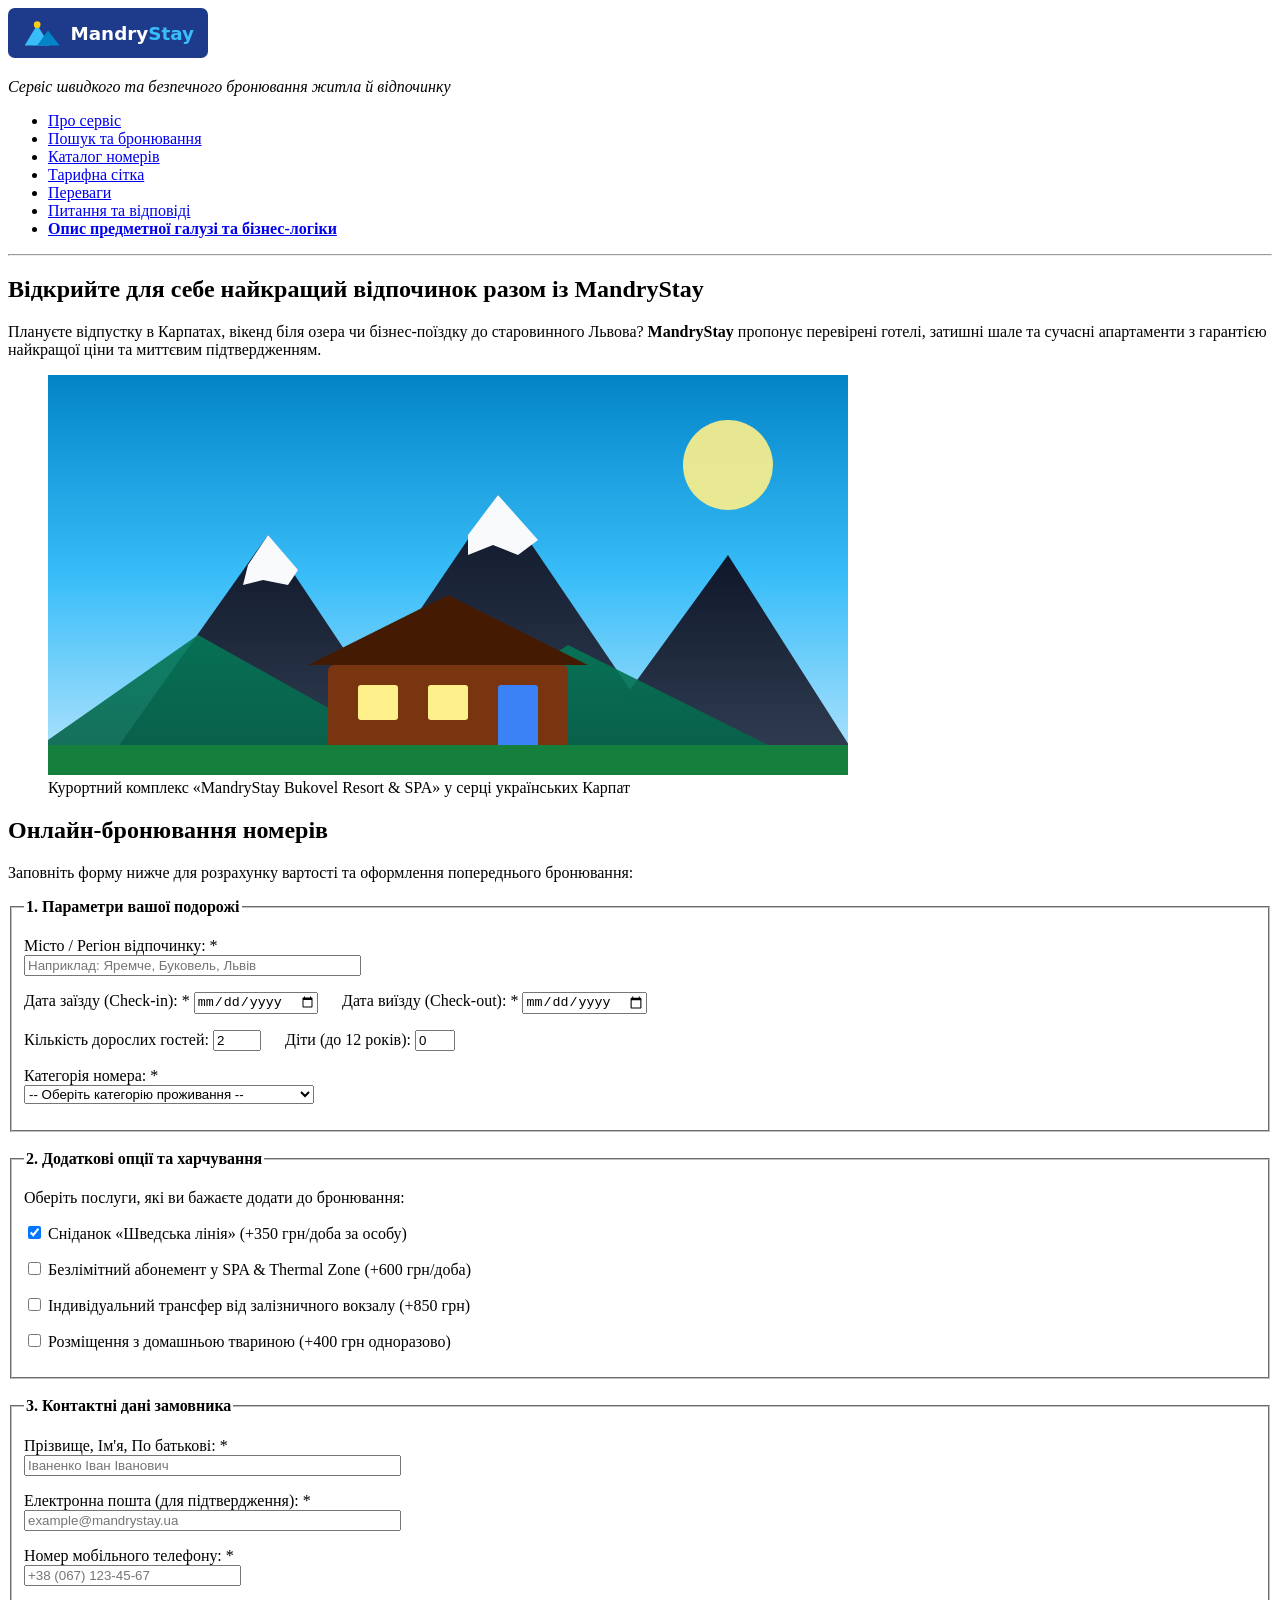
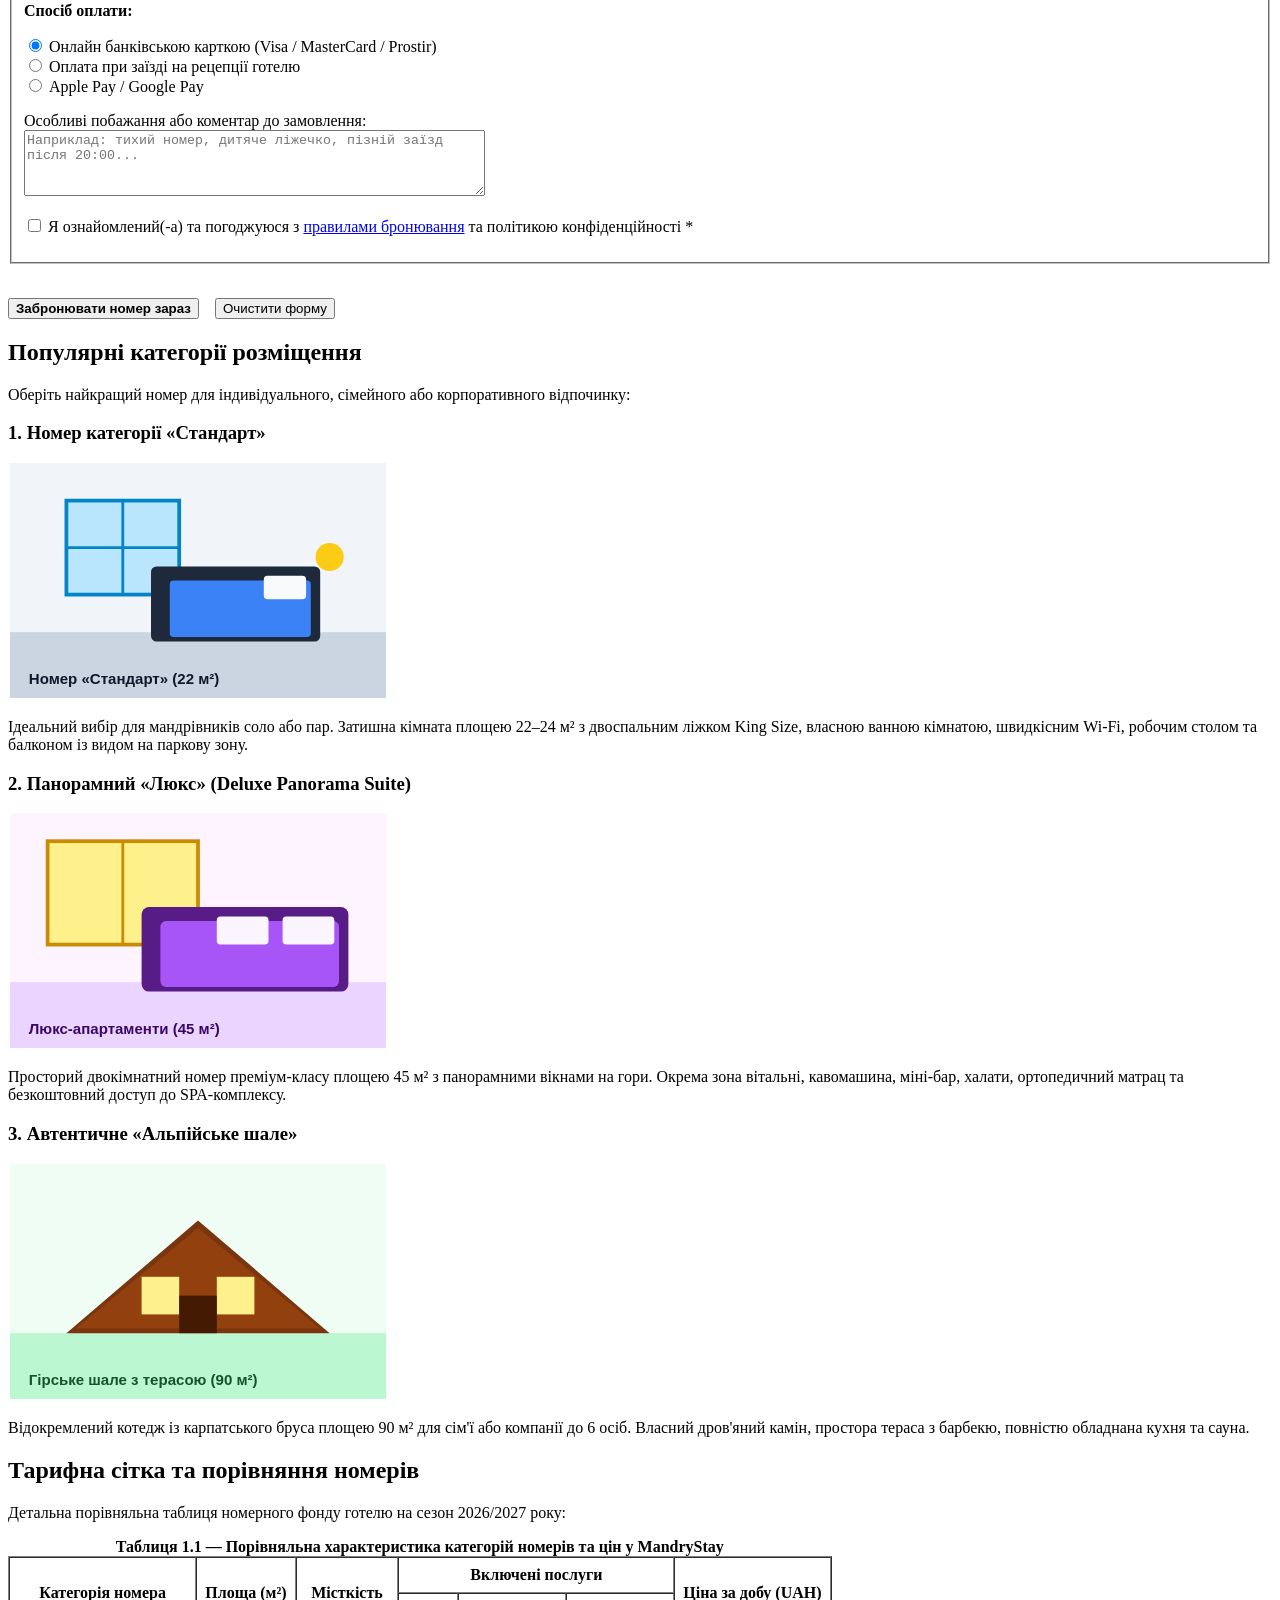
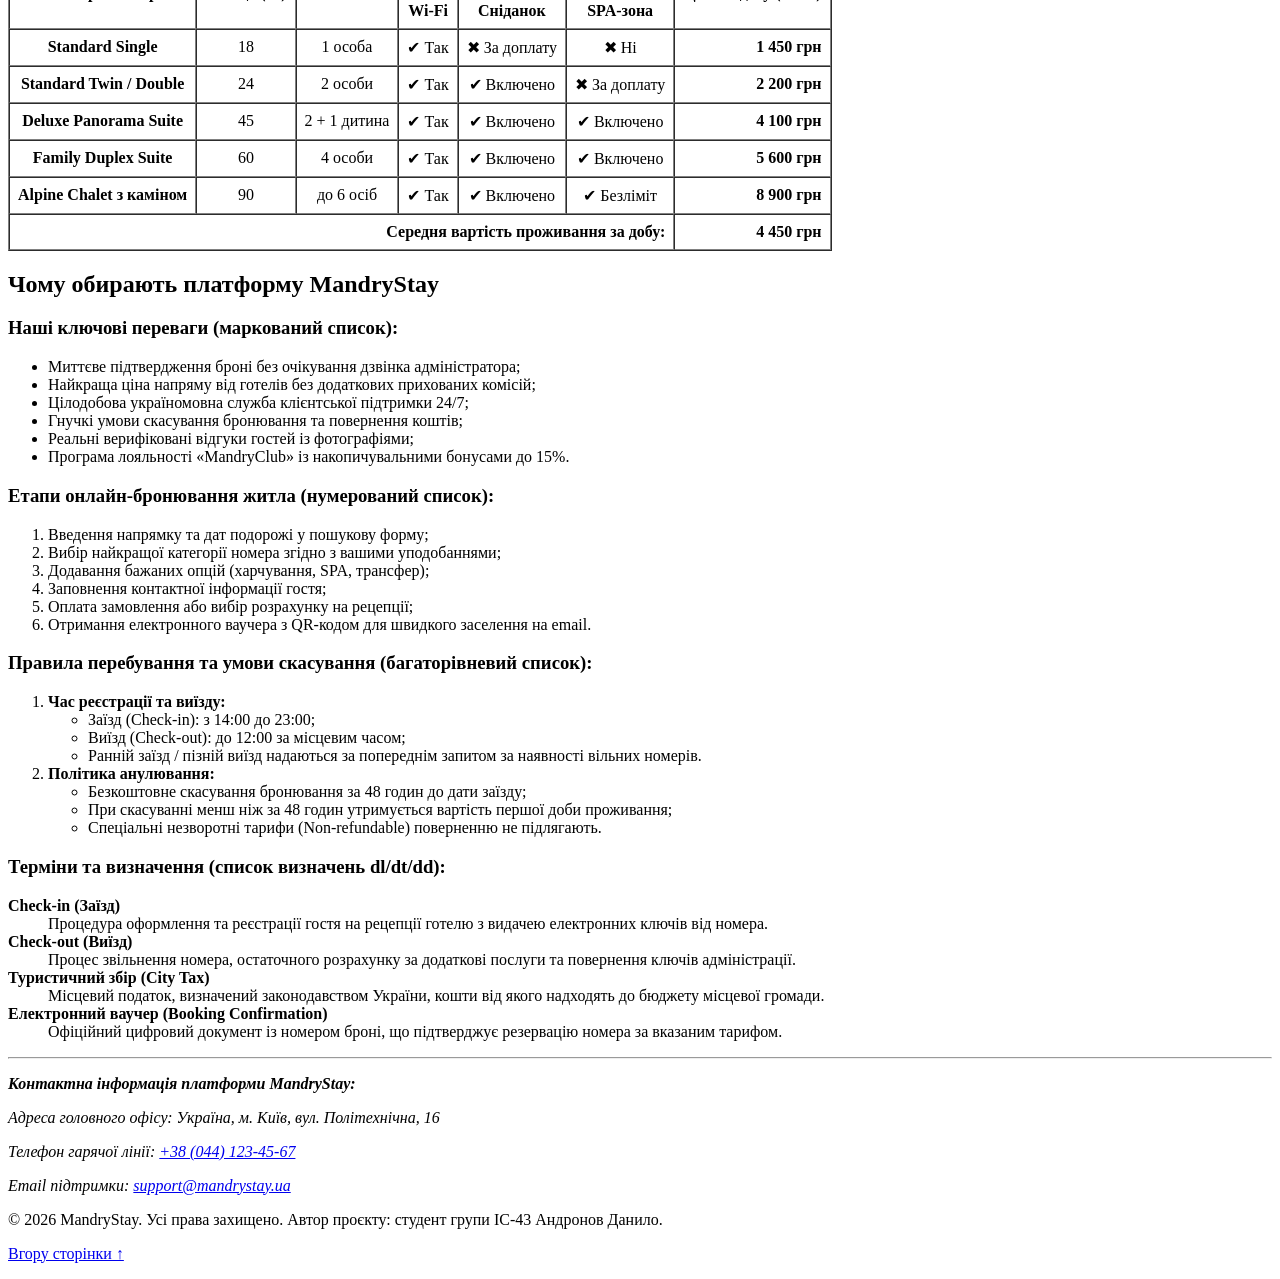
==== index.html @ 28feaa08 "feat(lab1): complete hotel booking platform html structure and business logic" ====
<!DOCTYPE html>
<html lang="uk">
<head>
    <meta charset="UTF-8">
    <meta name="viewport" content="width=device-width, initial-scale=1.0">
    <meta name="description" content="MandryStay — Платформа онлайн-бронювання готелів, апартаментів та відпочинку в Україні.">
    <title>MandryStay — Сервіс бронювання відпочинку</title>
</head>
<body>
    <!-- Верхня панель та навігація -->
    <header>
        <div id="top-branding">
            <img src="images/logo.svg" alt="Логотип платформи MandryStay" width="200" height="50" title="MandryStay Travel Portal">
            <p><em>Сервіс швидкого та безпечного бронювання житла й відпочинку</em></p>
        </div>

        <nav>
            <ul>
                <li><a href="#about">Про сервіс</a></li>
                <li><a href="#booking-form">Пошук та бронювання</a></li>
                <li><a href="#rooms-catalog">Каталог номерів</a></li>
                <li><a href="#pricing-table">Тарифна сітка</a></li>
                <li><a href="#advantages">Переваги</a></li>
                <li><a href="#faq">Питання та відповіді</a></li>
                <li><a href="description.html" target="_blank" title="Відкрити опис бізнес-логіки"><strong>Опис предметної галузі та бізнес-логіки</strong></a></li>
            </ul>
        </nav>
    </header>

    <hr>

    <main>
        <!-- Головна секція (Hero) -->
        <section id="about">
            <h1>Відкрийте для себе найкращий відпочинок разом із MandryStay</h1>
            <p>
                Плануєте відпустку в Карпатах, вікенд біля озера чи бізнес-поїздку до старовинного Львова? 
                <strong>MandryStay</strong> пропонує перевірені готелі, затишні шале та сучасні апартаменти з гарантією найкращої ціни та миттєвим підтвердженням.
            </p>
            <figure>
                <img src="images/hero-carpathians.svg" alt="Панорама гірського курорту MandryStay у Карпатах" width="800" height="400" title="Краєвид Карпатського резорту">
                <figcaption>Курортний комплекс «MandryStay Bukovel Resort & SPA» у серці українських Карпат</figcaption>
            </figure>
        </section>

        <!-- Інтерактивна форма бронювання -->
        <section id="booking-form">
            <h2>Онлайн-бронювання номерів</h2>
            <p>Заповніть форму нижче для розрахунку вартості та оформлення попереднього бронювання:</p>

            <form action="#" method="post">
                <!-- Блок 1: Параметри поїздки -->
                <fieldset>
                    <legend><strong>1. Параметри вашої подорожі</strong></legend>

                    <p>
                        <label for="dest-city">Місто / Регіон відпочинку: *</label><br>
                        <input type="text" id="dest-city" name="destination" placeholder="Наприклад: Яремче, Буковель, Львів" required size="40">
                    </p>

                    <p>
                        <label for="check-in-date">Дата заїзду (Check-in): *</label>
                        <input type="date" id="check-in-date" name="check_in" required>

                        &nbsp;&nbsp;&nbsp;&nbsp;

                        <label for="check-out-date">Дата виїзду (Check-out): *</label>
                        <input type="date" id="check-out-date" name="check_out" required>
                    </p>

                    <p>
                        <label for="adults-count">Кількість дорослих гостей:</label>
                        <input type="number" id="adults-count" name="adults" min="1" max="10" value="2">

                        &nbsp;&nbsp;&nbsp;&nbsp;

                        <label for="children-count">Діти (до 12 років):</label>
                        <input type="number" id="children-count" name="children" min="0" max="6" value="0">
                    </p>

                    <p>
                        <label for="room-category-select">Категорія номера: *</label><br>
                        <select id="room-category-select" name="room_category" required>
                            <option value="">-- Оберіть категорію проживання --</option>
                            <optgroup label="Стандартні номери">
                                <option value="std-single">Standard Single (1 особа, 18 м²)</option>
                                <option value="std-twin">Standard Twin/Double (2 особи, 24 м²)</option>
                            </optgroup>
                            <optgroup label="Покращені номери та люкси">
                                <option value="deluxe">Deluxe Panorama Suite (2-3 особи, 45 м²)</option>
                                <option value="family-suite">Family Duplex Suite (4 особи, 60 м²)</option>
                            </optgroup>
                            <optgroup label="Преміум шале">
                                <option value="chalet">Alpine Chalet з каміном (до 6 осіб, 90 м²)</option>
                            </optgroup>
                        </select>
                    </p>
                </fieldset>

                <br>

                <!-- Блок 2: Додаткові послуги -->
                <fieldset>
                    <legend><strong>2. Додаткові опції та харчування</strong></legend>
                    <p>Оберіть послуги, які ви бажаєте додати до бронювання:</p>
                    <p>
                        <input type="checkbox" id="opt-breakfast" name="services" value="breakfast" checked>
                        <label for="opt-breakfast">Сніданок «Шведська лінія» (+350 грн/доба за особу)</label>
                    </p>
                    <p>
                        <input type="checkbox" id="opt-spa" name="services" value="spa">
                        <label for="opt-spa">Безлімітний абонемент у SPA & Thermal Zone (+600 грн/доба)</label>
                    </p>
                    <p>
                        <input type="checkbox" id="opt-transfer" name="services" value="transfer">
                        <label for="opt-transfer">Індивідуальний трансфер від залізничного вокзалу (+850 грн)</label>
                    </p>
                    <p>
                        <input type="checkbox" id="opt-pet" name="services" value="pet_friendly">
                        <label for="opt-pet">Розміщення з домашньою твариною (+400 грн одноразово)</label>
                    </p>
                </fieldset>

                <br>

                <!-- Блок 3: Контактні дані гостя -->
                <fieldset>
                    <legend><strong>3. Контактні дані замовника</strong></legend>
                    <p>
                        <label for="guest-name">Прізвище, Ім'я, По батькові: *</label><br>
                        <input type="text" id="guest-name" name="full_name" placeholder="Іваненко Іван Іванович" required size="45">
                    </p>
                    <p>
                        <label for="guest-email">Електронна пошта (для підтвердження): *</label><br>
                        <input type="email" id="guest-email" name="email" placeholder="example@mandrystay.ua" required size="45">
                    </p>
                    <p>
                        <label for="guest-phone">Номер мобільного телефону: *</label><br>
                        <input type="tel" id="guest-phone" name="phone" placeholder="+38 (067) 123-45-67" required size="25">
                    </p>

                    <p><strong>Спосіб оплати:</strong></p>
                    <p>
                        <input type="radio" id="pay-card" name="payment_method" value="online_card" checked>
                        <label for="pay-card">Онлайн банківською карткою (Visa / MasterCard / Prostir)</label><br>
                        <input type="radio" id="pay-cash" name="payment_method" value="upon_arrival">
                        <label for="pay-cash">Оплата при заїзді на рецепції готелю</label><br>
                        <input type="radio" id="pay-crypto" name="payment_method" value="apple_google_pay">
                        <label for="pay-crypto">Apple Pay / Google Pay</label>
                    </p>

                    <p>
                        <label for="special-requests">Особливі побажання або коментар до замовлення:</label><br>
                        <textarea id="special-requests" name="comments" rows="4" cols="55" placeholder="Наприклад: тихий номер, дитяче ліжечко, пізній заїзд після 20:00..."></textarea>
                    </p>

                    <p>
                        <input type="checkbox" id="agree-terms" name="terms" required>
                        <label for="agree-terms">Я ознайомлений(-а) та погоджуюся з <a href="#faq">правилами бронювання</a> та політикою конфіденційності *</label>
                    </p>
                </fieldset>

                <br>

                <p>
                    <button type="submit"><strong>Забронювати номер зараз</strong></button>
                    &nbsp;&nbsp;
                    <button type="reset">Очистити форму</button>
                </p>
            </form>
        </section>

        <!-- Каталог номерів із фотографіями -->
        <section id="rooms-catalog">
            <h2>Популярні категорії розміщення</h2>
            <p>Оберіть найкращий номер для індивідуального, сімейного або корпоративного відпочинку:</p>

            <article>
                <h3>1. Номер категорії «Стандарт»</h3>
                <img src="images/room-standard.svg" alt="Затишний двомісний номер категорії Стандарт" width="380" height="235" title="Standard Room">
                <p>
                    Ідеальний вибір для мандрівників соло або пар. Затишна кімната площею 22–24 м² з двоспальним ліжком King Size, 
                    власною ванною кімнатою, швидкісним Wi-Fi, робочим столом та балконом із видом на паркову зону.
                </p>
            </article>

            <article>
                <h3>2. Панорамний «Люкс» (Deluxe Panorama Suite)</h3>
                <img src="images/room-deluxe.svg" alt="Просторий люкс-номер із терасою та панорамними вікнами" width="380" height="235" title="Deluxe Suite">
                <p>
                    Просторий двокімнатний номер преміум-класу площею 45 м² з панорамними вікнами на гори. 
                    Окрема зона вітальні, кавомашина, міні-бар, халати, ортопедичний матрац та безкоштовний доступ до SPA-комплексу.
                </p>
            </article>

            <article>
                <h3>3. Автентичне «Альпійське шале»</h3>
                <img src="images/room-chalet.svg" alt="Двоповерхове еко-шале з натурального дерева з каміном" width="380" height="235" title="Alpine Chalet">
                <p>
                    Відокремлений котедж із карпатського бруса площею 90 м² для сім'ї або компанії до 6 осіб. 
                    Власний дров'яний камін, простора тераса з барбекю, повністю обладнана кухня та сауна.
                </p>
            </article>
        </section>

        <!-- Таблиця тарифів та характеристик -->
        <section id="pricing-table">
            <h2>Тарифна сітка та порівняння номерів</h2>
            <p>Детальна порівняльна таблиця номерного фонду готелю на сезон 2026/2027 року:</p>

            <table border="1" cellpadding="8" cellspacing="0">
                <caption><strong>Таблиця 1.1 — Порівняльна характеристика категорій номерів та цін у MandryStay</strong></caption>
                <thead>
                    <tr>
                        <th scope="col" rowspan="2">Категорія номера</th>
                        <th scope="col" rowspan="2">Площа (м²)</th>
                        <th scope="col" rowspan="2">Місткість</th>
                        <th scope="col" colspan="3">Включені послуги</th>
                        <th scope="col" rowspan="2">Ціна за добу (UAH)</th>
                    </tr>
                    <tr>
                        <th scope="col">Wi-Fi</th>
                        <th scope="col">Сніданок</th>
                        <th scope="col">SPA-зона</th>
                    </tr>
                </thead>
                <tbody>
                    <tr>
                        <th scope="row">Standard Single</th>
                        <td align="center">18</td>
                        <td align="center">1 особа</td>
                        <td align="center">&#10004; Так</td>
                        <td align="center">&#10006; За доплату</td>
                        <td align="center">&#10006; Ні</td>
                        <td align="right"><strong>1 450 грн</strong></td>
                    </tr>
                    <tr>
                        <th scope="row">Standard Twin / Double</th>
                        <td align="center">24</td>
                        <td align="center">2 особи</td>
                        <td align="center">&#10004; Так</td>
                        <td align="center">&#10004; Включено</td>
                        <td align="center">&#10006; За доплату</td>
                        <td align="right"><strong>2 200 грн</strong></td>
                    </tr>
                    <tr>
                        <th scope="row">Deluxe Panorama Suite</th>
                        <td align="center">45</td>
                        <td align="center">2 + 1 дитина</td>
                        <td align="center">&#10004; Так</td>
                        <td align="center">&#10004; Включено</td>
                        <td align="center">&#10004; Включено</td>
                        <td align="right"><strong>4 100 грн</strong></td>
                    </tr>
                    <tr>
                        <th scope="row">Family Duplex Suite</th>
                        <td align="center">60</td>
                        <td align="center">4 особи</td>
                        <td align="center">&#10004; Так</td>
                        <td align="center">&#10004; Включено</td>
                        <td align="center">&#10004; Включено</td>
                        <td align="right"><strong>5 600 грн</strong></td>
                    </tr>
                    <tr>
                        <th scope="row">Alpine Chalet з каміном</th>
                        <td align="center">90</td>
                        <td align="center">до 6 осіб</td>
                        <td align="center">&#10004; Так</td>
                        <td align="center">&#10004; Включено</td>
                        <td align="center">&#10004; Безліміт</td>
                        <td align="right"><strong>8 900 грн</strong></td>
                    </tr>
                </tbody>
                <tfoot>
                    <tr>
                        <td colspan="6" align="right"><strong>Середня вартість проживання за добу:</strong></td>
                        <td align="right"><strong>4 450 грн</strong></td>
                    </tr>
                </tfoot>
            </table>
        </section>

        <!-- Списки (різноманітні типи списків за вимогами ЛР1) -->
        <section id="advantages">
            <h2>Чому обирають платформу MandryStay</h2>

            <!-- Маркований список -->
            <h3>Наші ключові переваги (маркований список):</h3>
            <ul>
                <li>Миттєве підтвердження броні без очікування дзвінка адміністратора;</li>
                <li>Найкраща ціна напряму від готелів без додаткових прихованих комісій;</li>
                <li>Цілодобова україномовна служба клієнтської підтримки 24/7;</li>
                <li>Гнучкі умови скасування бронювання та повернення коштів;</li>
                <li>Реальні верифіковані відгуки гостей із фотографіями;</li>
                <li>Програма лояльності «MandryClub» із накопичувальними бонусами до 15%.</li>
            </ul>

            <!-- Нумерований список -->
            <h3>Етапи онлайн-бронювання житла (нумерований список):</h3>
            <ol>
                <li>Введення напрямку та дат подорожі у пошукову форму;</li>
                <li>Вибір найкращої категорії номера згідно з вашими уподобаннями;</li>
                <li>Додавання бажаних опцій (харчування, SPA, трансфер);</li>
                <li>Заповнення контактної інформації гостя;</li>
                <li>Оплата замовлення або вибір розрахунку на рецепції;</li>
                <li>Отримання електронного ваучера з QR-кодом для швидкого заселення на email.</li>
            </ol>

            <!-- Вкладений список -->
            <h3>Правила перебування та умови скасування (багаторівневий список):</h3>
            <ol>
                <li>
                    <strong>Час реєстрації та виїзду:</strong>
                    <ul>
                        <li>Заїзд (Check-in): з 14:00 до 23:00;</li>
                        <li>Виїзд (Check-out): до 12:00 за місцевим часом;</li>
                        <li>Ранній заїзд / пізній виїзд надаються за попереднім запитом за наявності вільних номерів.</li>
                    </ul>
                </li>
                <li>
                    <strong>Політика анулювання:</strong>
                    <ul>
                        <li>Безкоштовне скасування бронювання за 48 годин до дати заїзду;</li>
                        <li>При скасуванні менш ніж за 48 годин утримується вартість першої доби проживання;</li>
                        <li>Спеціальні незворотні тарифи (Non-refundable) поверненню не підлягають.</li>
                    </ul>
                </li>
            </ol>

            <!-- Список визначень -->
            <h3 id="faq">Терміни та визначення (список визначень dl/dt/dd):</h3>
            <dl>
                <dt><strong>Check-in (Заїзд)</strong></dt>
                <dd>Процедура оформлення та реєстрації гостя на рецепції готелю з видачею електронних ключів від номера.</dd>

                <dt><strong>Check-out (Виїзд)</strong></dt>
                <dd>Процес звільнення номера, остаточного розрахунку за додаткові послуги та повернення ключів адміністрації.</dd>

                <dt><strong>Туристичний збір (City Tax)</strong></dt>
                <dd>Місцевий податок, визначений законодавством України, кошти від якого надходять до бюджету місцевої громади.</dd>

                <dt><strong>Електронний ваучер (Booking Confirmation)</strong></dt>
                <dd>Офіційний цифровий документ із номером броні, що підтверджує резервацію номера за вказаним тарифом.</dd>
            </dl>
        </section>
    </main>

    <hr>

    <!-- Підвал сторінки -->
    <footer>
        <address>
            <p><strong>Контактна інформація платформи MandryStay:</strong></p>
            <p>Адреса головного офісу: Україна, м. Київ, вул. Політехнічна, 16</p>
            <p>Телефон гарячої лінії: <a href="tel:+380441234567">+38 (044) 123-45-67</a></p>
            <p>Email підтримки: <a href="mailto:support@mandrystay.ua">support@mandrystay.ua</a></p>
        </address>
        <p>&copy; 2026 MandryStay. Усі права захищено. Автор проєкту: студент групи ІС-43 Андронов Данило.</p>
        <p><a href="#top-branding">Вгору сторінки &#8593;</a></p>
    </footer>
</body>
</html>
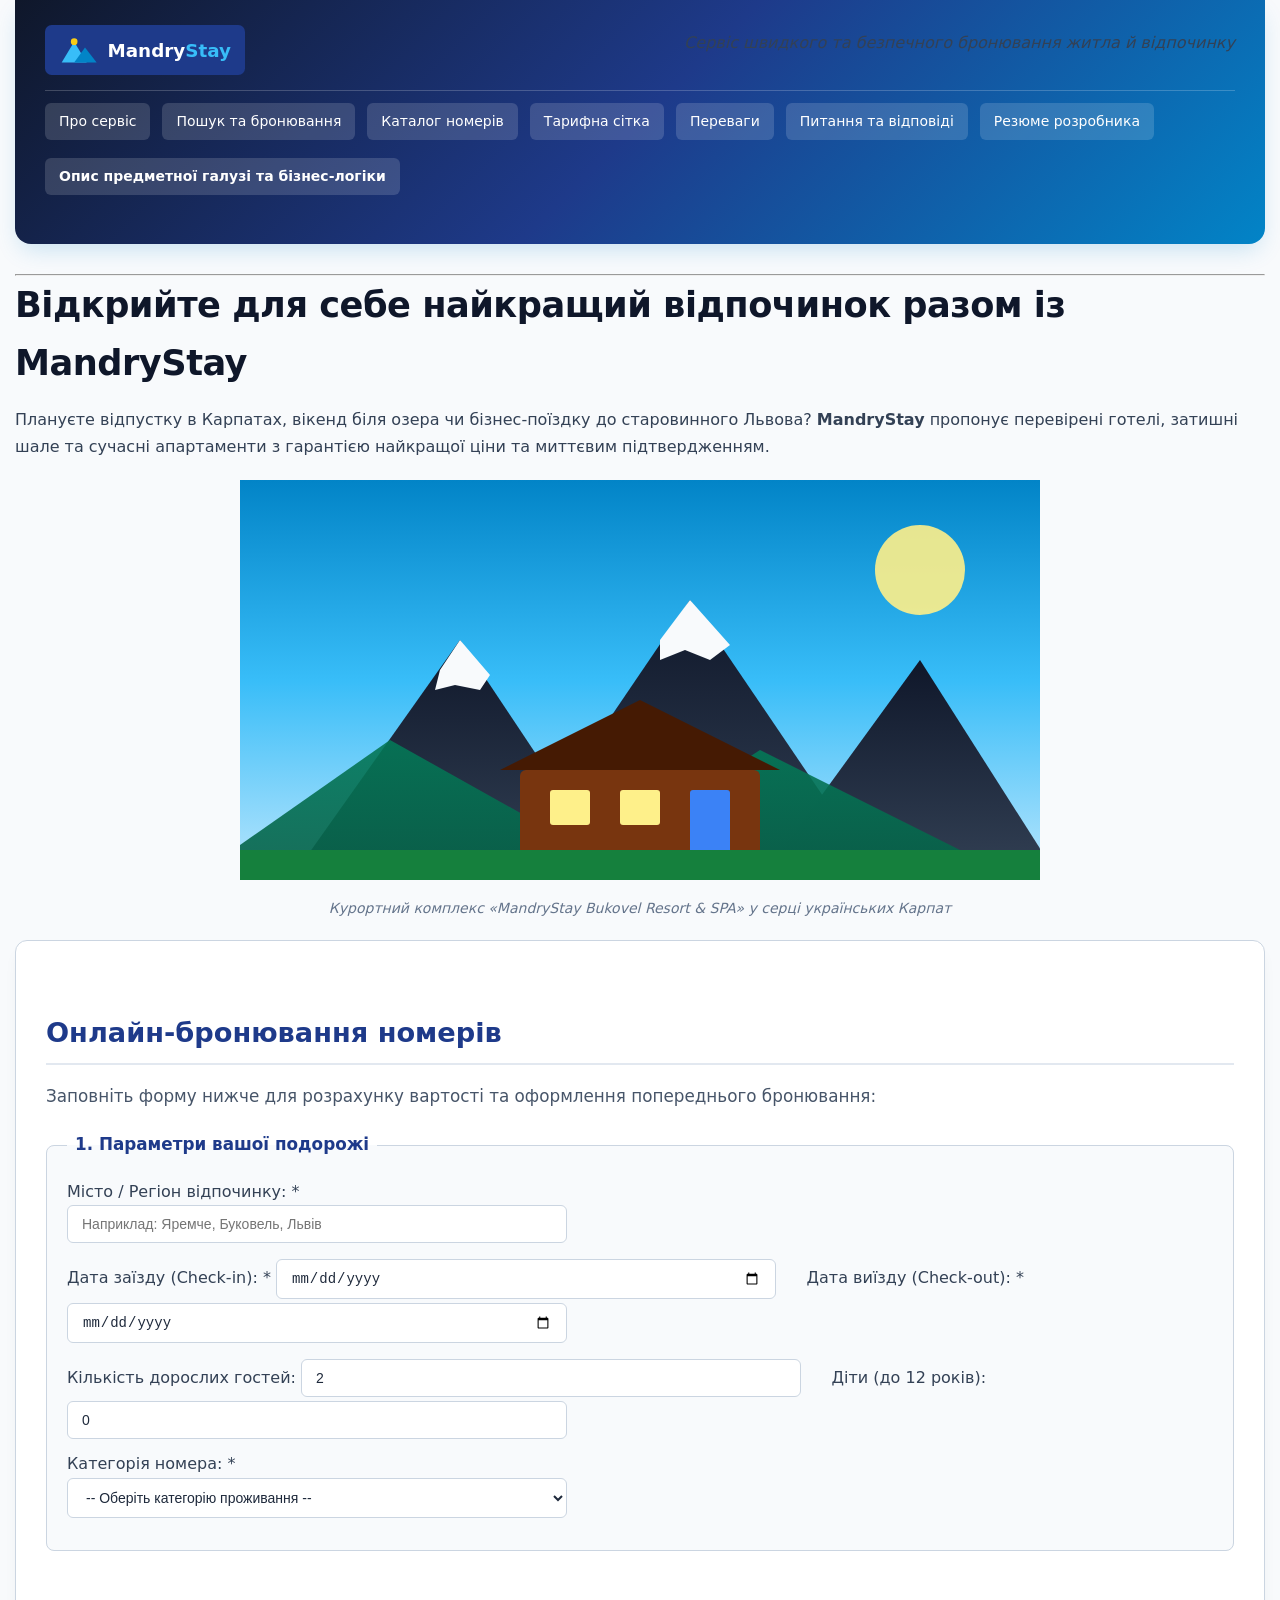
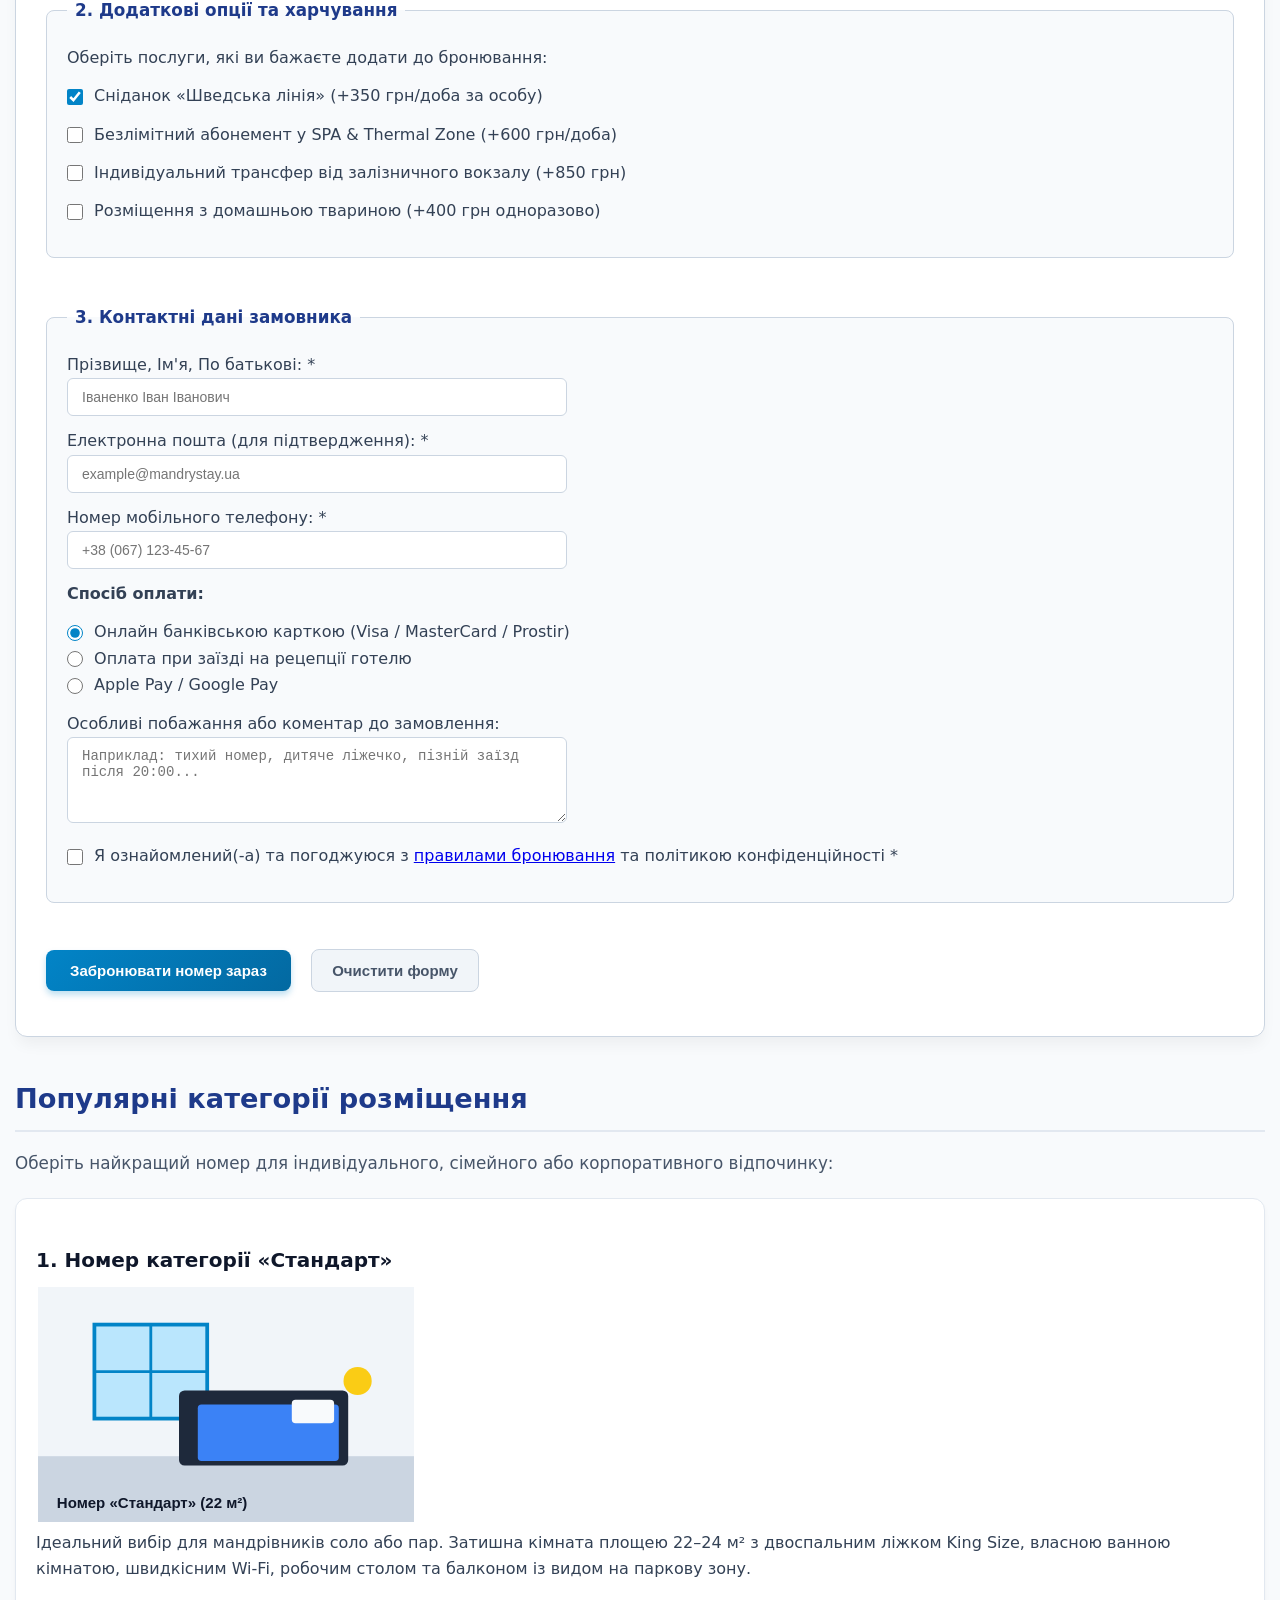
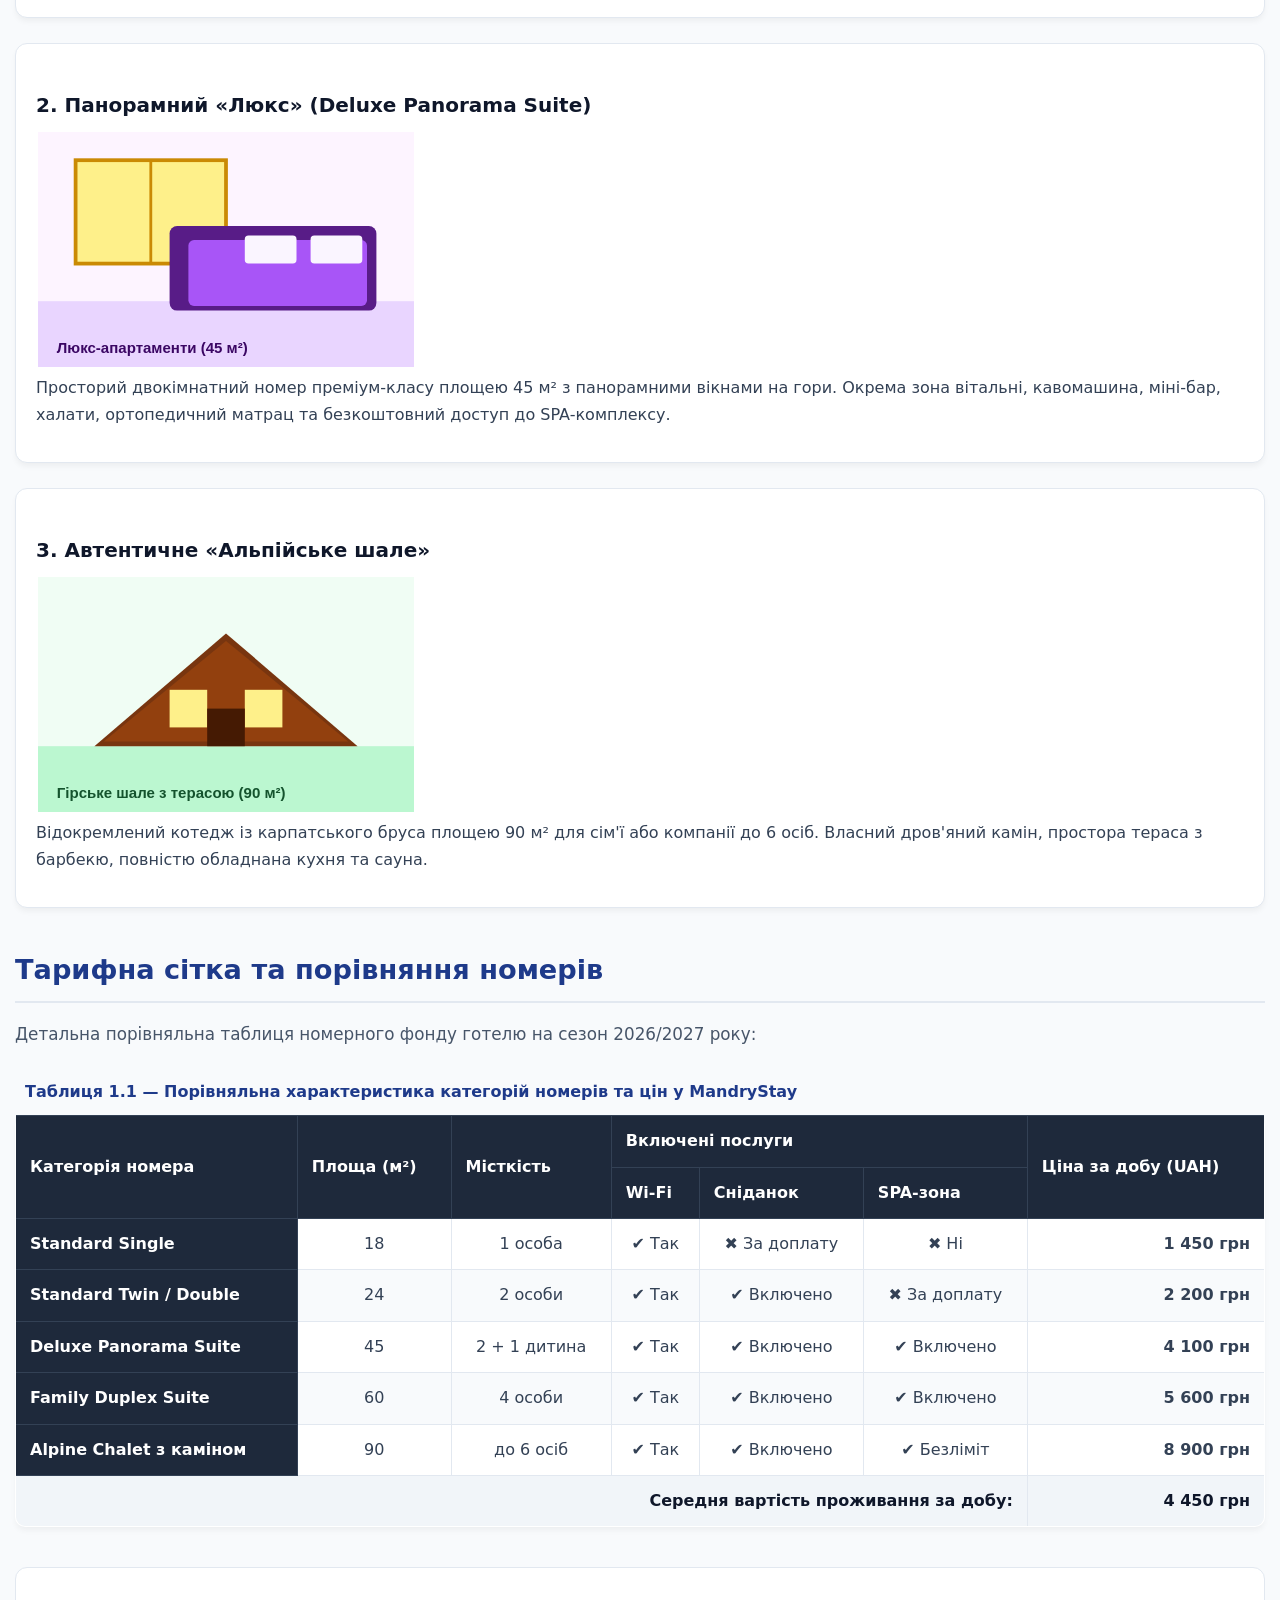
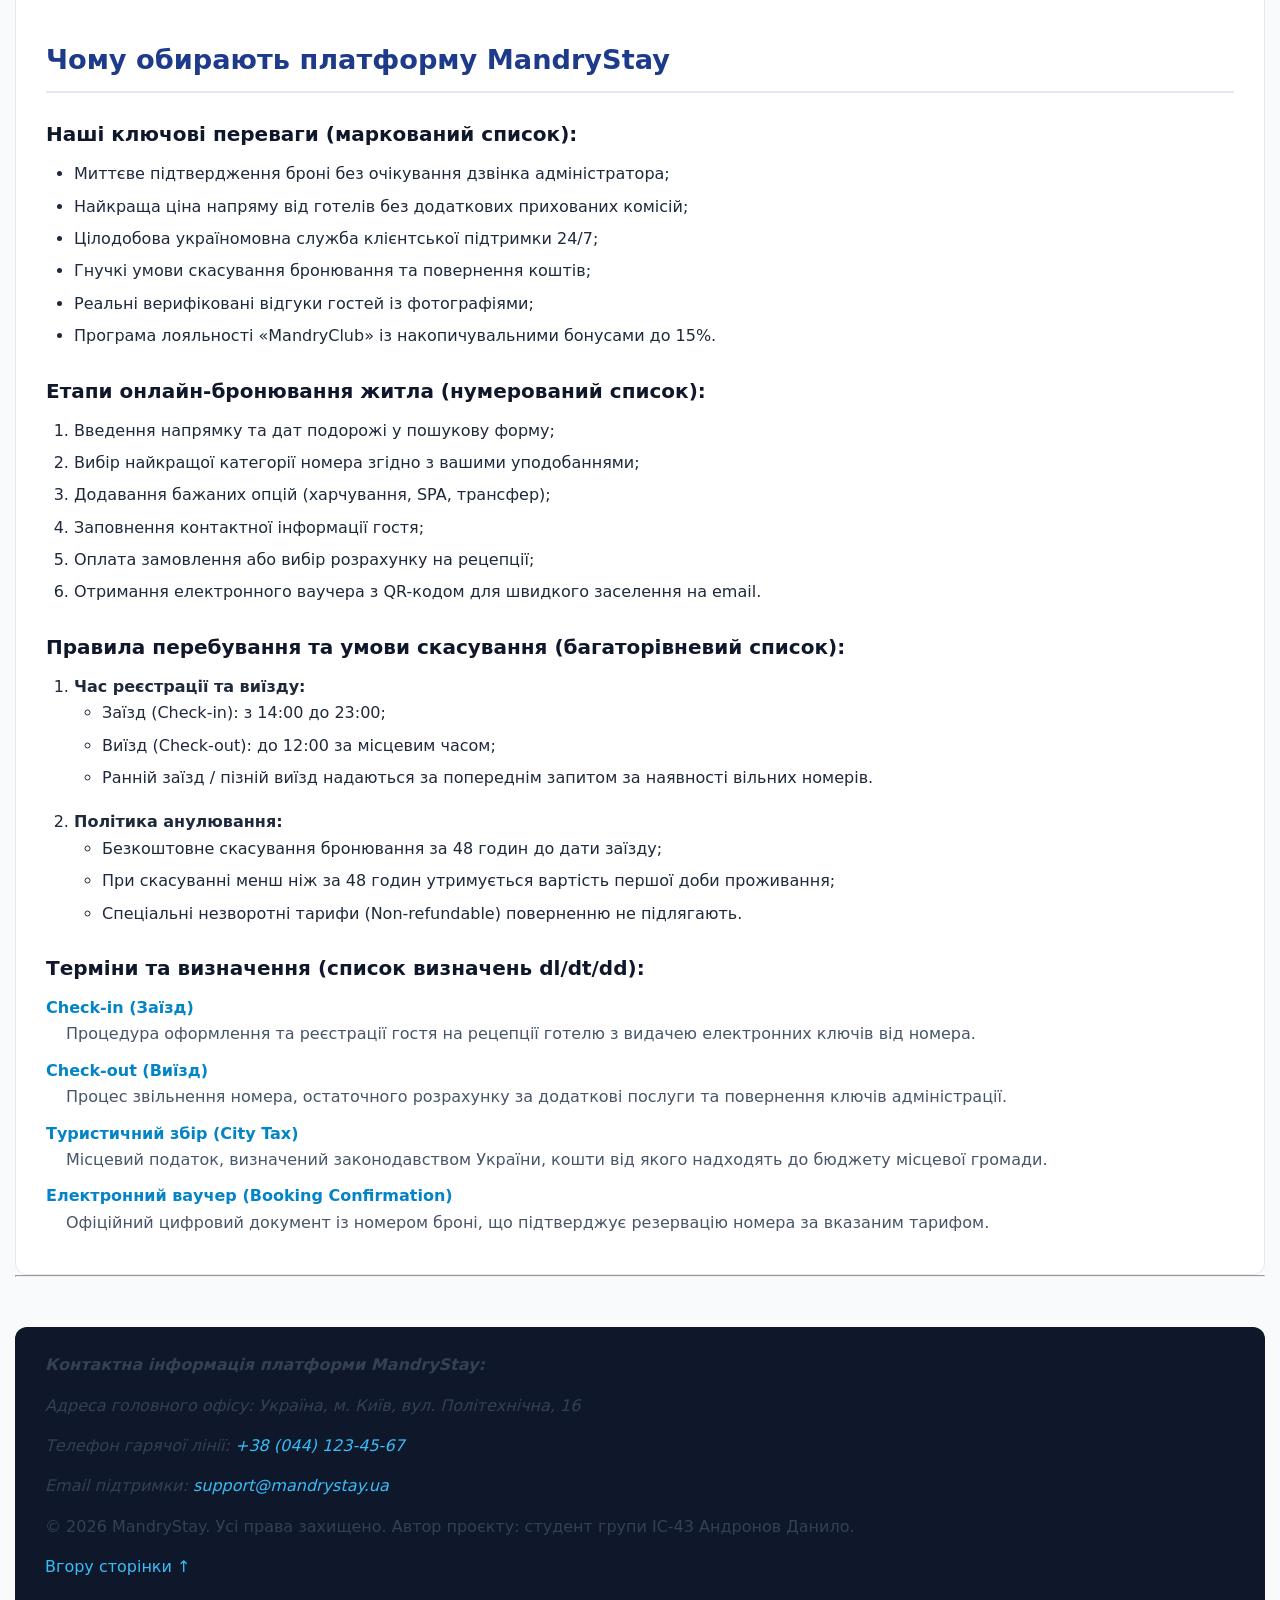
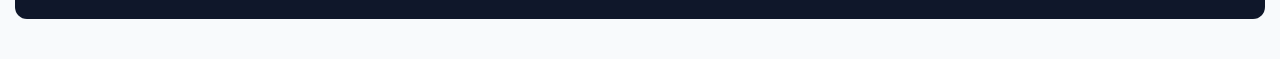
==== commit 0d8bf570: "feat(lab2): apply css selectors styling and create resume page" ====
--- a/index.html
+++ b/index.html
@@ -5,6 +5,7 @@
     <meta name="viewport" content="width=device-width, initial-scale=1.0">
     <meta name="description" content="MandryStay — Платформа онлайн-бронювання готелів, апартаментів та відпочинку в Україні.">
     <title>MandryStay — Сервіс бронювання відпочинку</title>
+    <link rel="stylesheet" href="css/style.css">
 </head>
 <body>
     <!-- Верхня панель та навігація -->
@@ -15,14 +16,15 @@
         </div>
 
         <nav>
-            <ul>
-                <li><a href="#about">Про сервіс</a></li>
-                <li><a href="#booking-form">Пошук та бронювання</a></li>
-                <li><a href="#rooms-catalog">Каталог номерів</a></li>
-                <li><a href="#pricing-table">Тарифна сітка</a></li>
-                <li><a href="#advantages">Переваги</a></li>
-                <li><a href="#faq">Питання та відповіді</a></li>
-                <li><a href="description.html" target="_blank" title="Відкрити опис бізнес-логіки"><strong>Опис предметної галузі та бізнес-логіки</strong></a></li>
+            <ul class="nav-bar-list">
+                <li class="nav-link-item"><a href="#about">Про сервіс</a></li>
+                <li class="nav-link-item"><a href="#booking-form">Пошук та бронювання</a></li>
+                <li class="nav-link-item"><a href="#rooms-catalog">Каталог номерів</a></li>
+                <li class="nav-link-item"><a href="#pricing-table">Тарифна сітка</a></li>
+                <li class="nav-link-item"><a href="#advantages">Переваги</a></li>
+                <li class="nav-link-item"><a href="#faq">Питання та відповіді</a></li>
+                <li class="nav-link-item"><a href="resume.html" target="_blank" title="Резюме розробника">Резюме розробника</a></li>
+                <li class="nav-link-item"><a href="description.html" target="_blank" title="Відкрити опис бізнес-логіки"><strong>Опис предметної галузі та бізнес-логіки</strong></a></li>
             </ul>
         </nav>
     </header>
@@ -163,9 +165,9 @@
                 <br>
 
                 <p>
-                    <button type="submit"><strong>Забронювати номер зараз</strong></button>
+                    <button type="submit" class="btn-primary-action"><strong>Забронювати номер зараз</strong></button>
                     &nbsp;&nbsp;
-                    <button type="reset">Очистити форму</button>
+                    <button type="reset" class="btn-reset-action">Очистити форму</button>
                 </p>
             </form>
         </section>
@@ -175,7 +177,7 @@
             <h2>Популярні категорії розміщення</h2>
             <p>Оберіть найкращий номер для індивідуального, сімейного або корпоративного відпочинку:</p>
 
-            <article>
+            <article class="room-card-article">
                 <h3>1. Номер категорії «Стандарт»</h3>
                 <img src="images/room-standard.svg" alt="Затишний двомісний номер категорії Стандарт" width="380" height="235" title="Standard Room">
                 <p>
@@ -184,7 +186,7 @@
                 </p>
             </article>
 
-            <article>
+            <article class="room-card-article">
                 <h3>2. Панорамний «Люкс» (Deluxe Panorama Suite)</h3>
                 <img src="images/room-deluxe.svg" alt="Просторий люкс-номер із терасою та панорамними вікнами" width="380" height="235" title="Deluxe Suite">
                 <p>
@@ -193,7 +195,7 @@
                 </p>
             </article>
 
-            <article>
+            <article class="room-card-article">
                 <h3>3. Автентичне «Альпійське шале»</h3>
                 <img src="images/room-chalet.svg" alt="Двоповерхове еко-шале з натурального дерева з каміном" width="380" height="235" title="Alpine Chalet">
                 <p>
--- a/css/style.css
+++ b/css/style.css
@@ -0,0 +1,353 @@
+/* ==========================================================================
+   MandryStay Web Application Stylesheet (Lab 2: CSS Selectors & Typography)
+   Author: Danylo Andronov, Group IS-43
+   ========================================================================== */
+
+/* 1. УНІВЕРСАЛЬНИЙ СЕЛЕКТОР (Universal Selector) */
+* {
+    box-sizing: border-box;
+    margin: 0;
+    padding: 0;
+}
+
+/* 2. ТЕГОВІ СЕЛЕКТОРИ (Type / Element Selectors) */
+body {
+    font-family: system-ui, -apple-system, BlinkMacSystemFont, "Segoe UI", Roboto, "Helvetica Neue", Arial, sans-serif;
+    font-size: 16px;
+    line-height: 1.65;
+    color: #1e293b;
+    background-color: #f8fafc;
+    padding: 0 15px 40px;
+}
+
+header {
+    background: linear-gradient(135deg, #0f172a 0%, #1e3a8a 50%, #0284c7 100%);
+    color: #ffffff;
+    padding: 25px 30px;
+    border-radius: 0 0 16px 16px;
+    box-shadow: 0 10px 25px -5px rgba(2, 132, 199, 0.2);
+    margin-bottom: 30px;
+}
+
+h1 {
+    font-size: 2.2rem;
+    font-weight: 800;
+    color: #0f172a;
+    letter-spacing: -0.5px;
+    margin-bottom: 15px;
+}
+
+h2 {
+    font-size: 1.7rem;
+    font-weight: 700;
+    color: #1e3a8a;
+    border-bottom: 2px solid #e2e8f0;
+    padding-bottom: 8px;
+    margin-top: 40px;
+    margin-bottom: 18px;
+}
+
+h3 {
+    font-size: 1.25rem;
+    font-weight: 600;
+    color: #0f172a;
+    margin-top: 25px;
+    margin-bottom: 10px;
+}
+
+h4 {
+    font-size: 1.1rem;
+    font-weight: 600;
+    color: #334155;
+    margin-top: 15px;
+    margin-bottom: 8px;
+}
+
+p {
+    margin-bottom: 14px;
+    color: #334155;
+}
+
+ul, ol {
+    margin-left: 28px;
+    margin-bottom: 18px;
+}
+
+li {
+    margin-bottom: 6px;
+}
+
+table {
+    width: 100%;
+    border-collapse: collapse;
+    margin: 20px 0;
+    background-color: #ffffff;
+    border-radius: 10px;
+    overflow: hidden;
+    box-shadow: 0 4px 6px -1px rgba(0, 0, 0, 0.05);
+}
+
+caption {
+    font-size: 1rem;
+    font-weight: 700;
+    color: #1e3a8a;
+    padding: 10px;
+    text-align: left;
+}
+
+th {
+    background-color: #1e293b;
+    color: #ffffff;
+    font-weight: 600;
+    padding: 12px 14px;
+    text-align: left;
+    border: 1px solid #334155;
+}
+
+td {
+    padding: 12px 14px;
+    border: 1px solid #e2e8f0;
+    color: #334155;
+}
+
+/* Просунутий CSS для таблиць: чергування рядків (Zebra Striping) та hover ефект */
+tbody tr:nth-child(even) {
+    background-color: #f8fafc;
+}
+
+tbody tr:hover {
+    background-color: #e0f2fe;
+    transition: background-color 0.2s ease-in-out;
+}
+
+tfoot td {
+    background-color: #f1f5f9;
+    font-weight: bold;
+    color: #0f172a;
+}
+
+footer {
+    margin-top: 50px;
+    padding: 25px 30px;
+    background-color: #0f172a;
+    color: #94a3b8;
+    border-radius: 12px;
+}
+
+footer a {
+    color: #38bdf8;
+    text-decoration: none;
+}
+
+footer a:hover {
+    text-decoration: underline;
+}
+
+/* 3. СЕЛЕКТОРИ КЛАСІВ (Class Selectors) */
+.nav-bar-list {
+    list-style: none;
+    margin-left: 0;
+    display: flex;
+    flex-wrap: wrap;
+    gap: 12px;
+    margin-top: 15px;
+}
+
+.nav-link-item a {
+    display: inline-block;
+    padding: 7px 14px;
+    background-color: rgba(255, 255, 255, 0.15);
+    color: #ffffff;
+    text-decoration: none;
+    border-radius: 6px;
+    font-weight: 500;
+    font-size: 14px;
+    transition: background-color 0.2s ease;
+}
+
+.nav-link-item a:hover {
+    background-color: #38bdf8;
+    color: #0f172a;
+}
+
+.room-card-article {
+    background-color: #ffffff;
+    border: 1px solid #e2e8f0;
+    border-radius: 12px;
+    padding: 20px;
+    margin-bottom: 25px;
+    box-shadow: 0 4px 6px -1px rgba(0, 0, 0, 0.05);
+    transition: transform 0.2s ease, box-shadow 0.2s ease;
+}
+
+.room-card-article:hover {
+    transform: translateY(-3px);
+    box-shadow: 0 10px 15px -3px rgba(0, 0, 0, 0.1);
+}
+
+.btn-primary-action {
+    display: inline-block;
+    background: linear-gradient(135deg, #0284c7 0%, #0369a1 100%);
+    color: #ffffff;
+    padding: 12px 24px;
+    border: none;
+    border-radius: 8px;
+    font-size: 15px;
+    font-weight: 700;
+    cursor: pointer;
+    box-shadow: 0 4px 6px rgba(2, 132, 199, 0.25);
+    transition: all 0.2s ease;
+}
+
+.btn-primary-action:hover {
+    background: linear-gradient(135deg, #0369a1 0%, #075985 100%);
+    box-shadow: 0 6px 12px rgba(2, 132, 199, 0.35);
+}
+
+.btn-reset-action {
+    background-color: #f1f5f9;
+    color: #475569;
+    padding: 12px 20px;
+    border: 1px solid #cbd5e1;
+    border-radius: 8px;
+    font-size: 15px;
+    font-weight: 600;
+    cursor: pointer;
+    transition: all 0.2s ease;
+}
+
+.btn-reset-action:hover {
+    background-color: #e2e8f0;
+    color: #0f172a;
+}
+
+/* 4. СЕЛЕКТОРИ ІДЕНТИФІКАТОРІВ (ID Selectors) */
+#top-branding {
+    display: flex;
+    align-items: center;
+    justify-content: space-between;
+    flex-wrap: wrap;
+    gap: 15px;
+}
+
+#booking-form {
+    background-color: #ffffff;
+    border: 1px solid #cbd5e1;
+    border-radius: 12px;
+    padding: 30px;
+    box-shadow: 0 10px 15px -3px rgba(0, 0, 0, 0.05);
+}
+
+#pricing-table {
+    margin-top: 40px;
+}
+
+#advantages {
+    background-color: #ffffff;
+    border: 1px solid #e2e8f0;
+    border-radius: 12px;
+    padding: 30px;
+    margin-top: 40px;
+}
+
+/* 5. ДОЧІРНІ ТА СУСІДНІ СЕЛЕКТОРИ (Combinators) */
+/* Дочірній селектор (Child Combinator) */
+nav > ul {
+    border-top: 1px solid rgba(255, 255, 255, 0.2);
+    padding-top: 12px;
+}
+
+fieldset > p {
+    margin-bottom: 12px;
+}
+
+/* Сусідній селектор (Adjacent Sibling Combinator) */
+h2 + p {
+    font-size: 1.05rem;
+    color: #475569;
+    margin-bottom: 20px;
+}
+
+label + input {
+    margin-top: 4px;
+}
+
+/* 6. СЕЛЕКТОРИ АТРИБУТІВ (Attribute Selectors) */
+input[type="text"],
+input[type="email"],
+input[type="tel"],
+input[type="date"],
+input[type="number"],
+select,
+textarea {
+    width: 100%;
+    max-width: 500px;
+    padding: 10px 14px;
+    border: 1.5px solid #cbd5e1;
+    border-radius: 6px;
+    font-size: 14px;
+    color: #1e293b;
+    background-color: #ffffff;
+    transition: border-color 0.2s ease, box-shadow 0.2s ease;
+}
+
+/* Фокус на елементах форми (CSS Просунутий) */
+input[type="text"]:focus,
+input[type="email"]:focus,
+input[type="tel"]:focus,
+input[type="date"]:focus,
+input[type="number"]:focus,
+select:focus,
+textarea:focus {
+    outline: none;
+    border-color: #0284c7;
+    box-shadow: 0 0 0 3px rgba(2, 132, 199, 0.2);
+}
+
+input[type="checkbox"],
+input[type="radio"] {
+    accent-color: #0284c7;
+    width: 16px;
+    height: 16px;
+    vertical-align: middle;
+    margin-right: 6px;
+}
+
+fieldset {
+    border: 1px solid #cbd5e1;
+    border-radius: 8px;
+    padding: 20px;
+    margin-bottom: 20px;
+    background-color: #f8fafc;
+}
+
+legend {
+    font-size: 1.05rem;
+    font-weight: 700;
+    color: #1e3a8a;
+    padding: 0 8px;
+}
+
+figure {
+    margin: 20px 0;
+    text-align: center;
+}
+
+figcaption {
+    font-size: 14px;
+    color: #64748b;
+    font-style: italic;
+    margin-top: 8px;
+}
+
+dl dt {
+    font-weight: bold;
+    color: #0284c7;
+    margin-top: 10px;
+}
+
+dl dd {
+    margin-left: 20px;
+    margin-bottom: 8px;
+    color: #475569;
+}
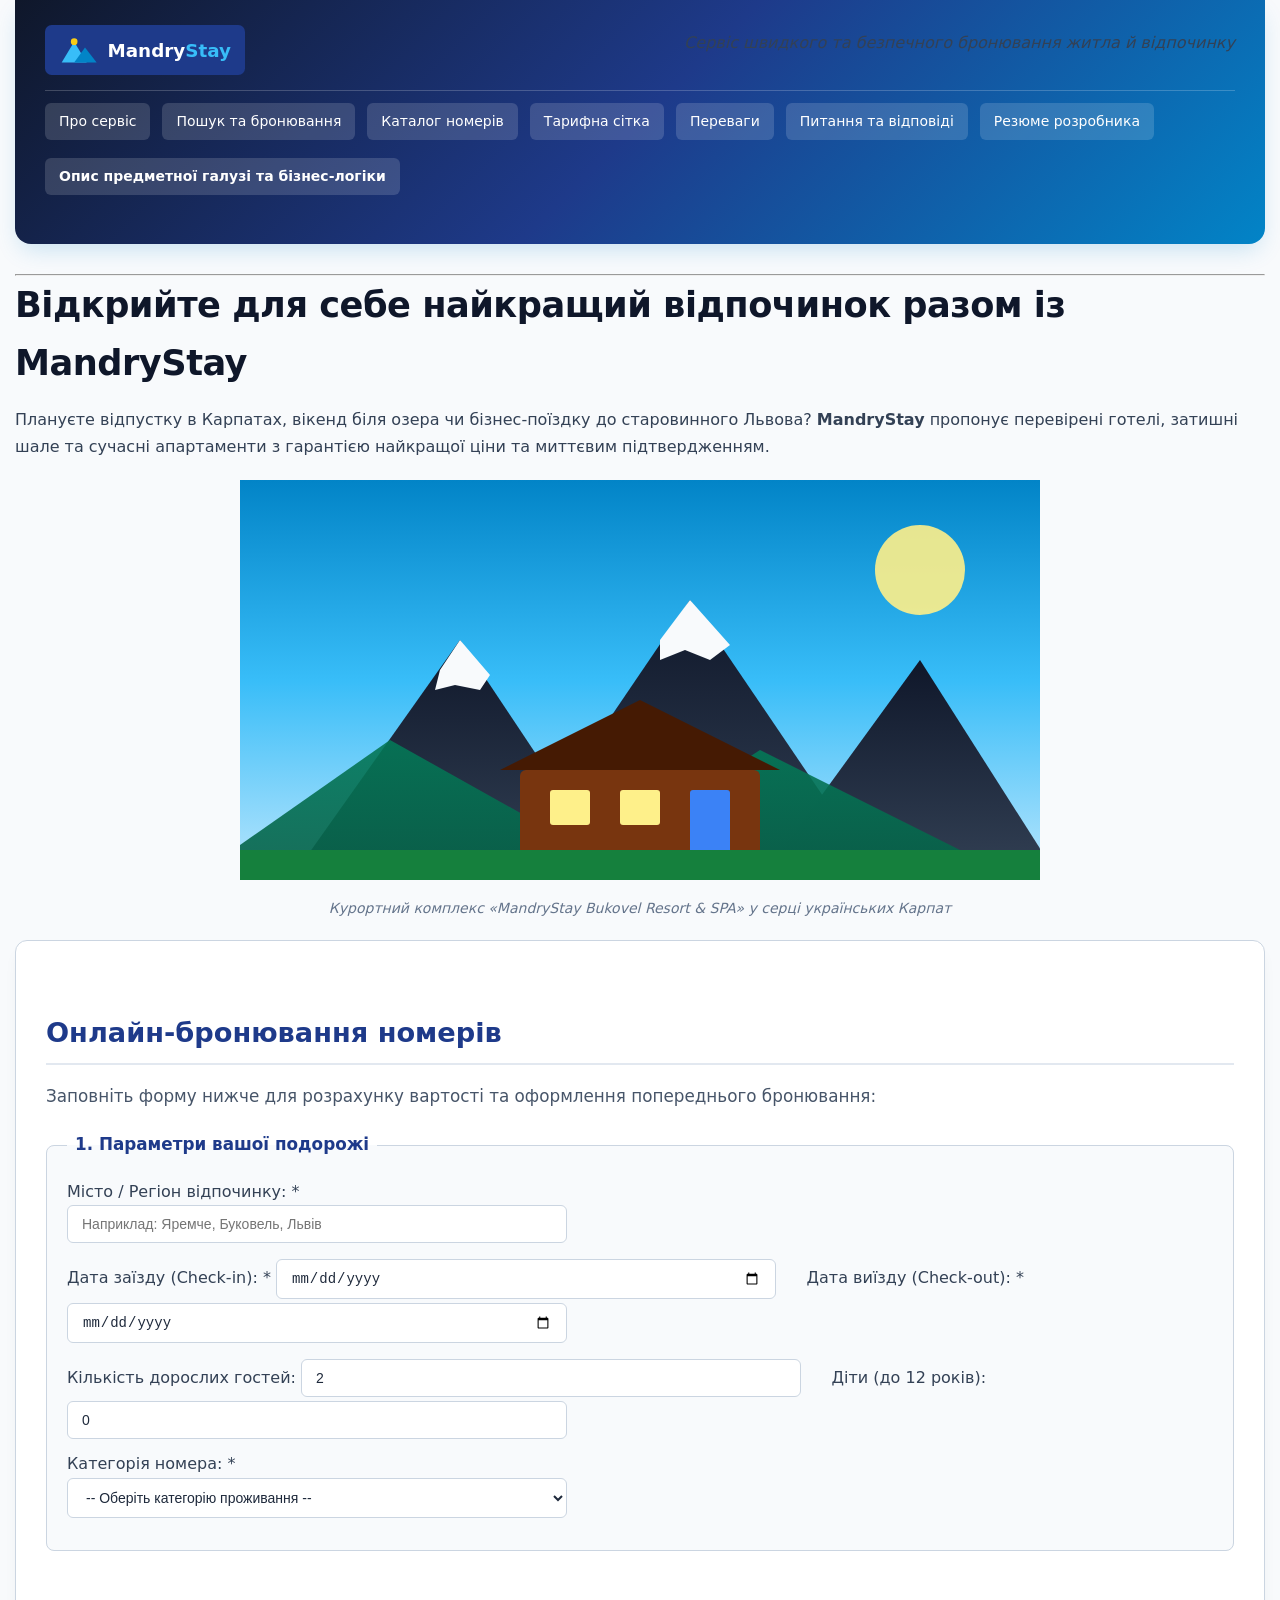
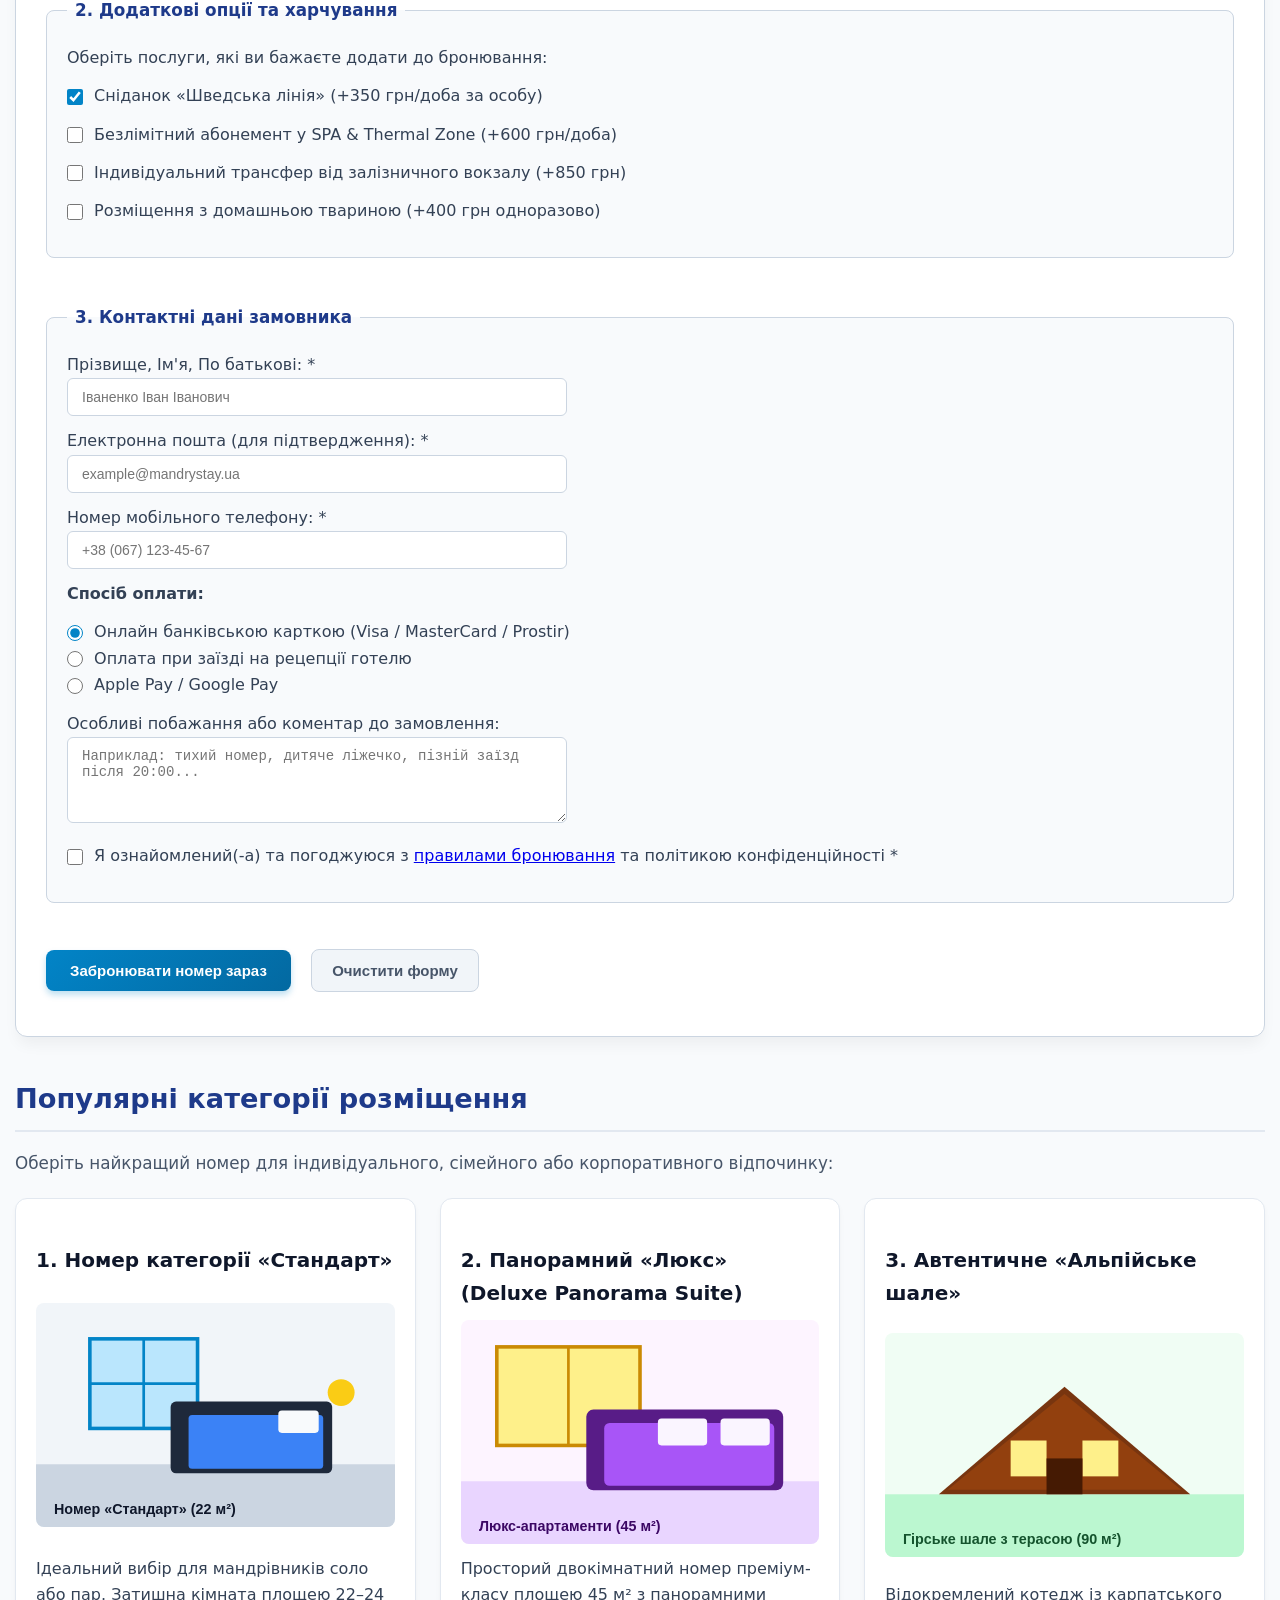
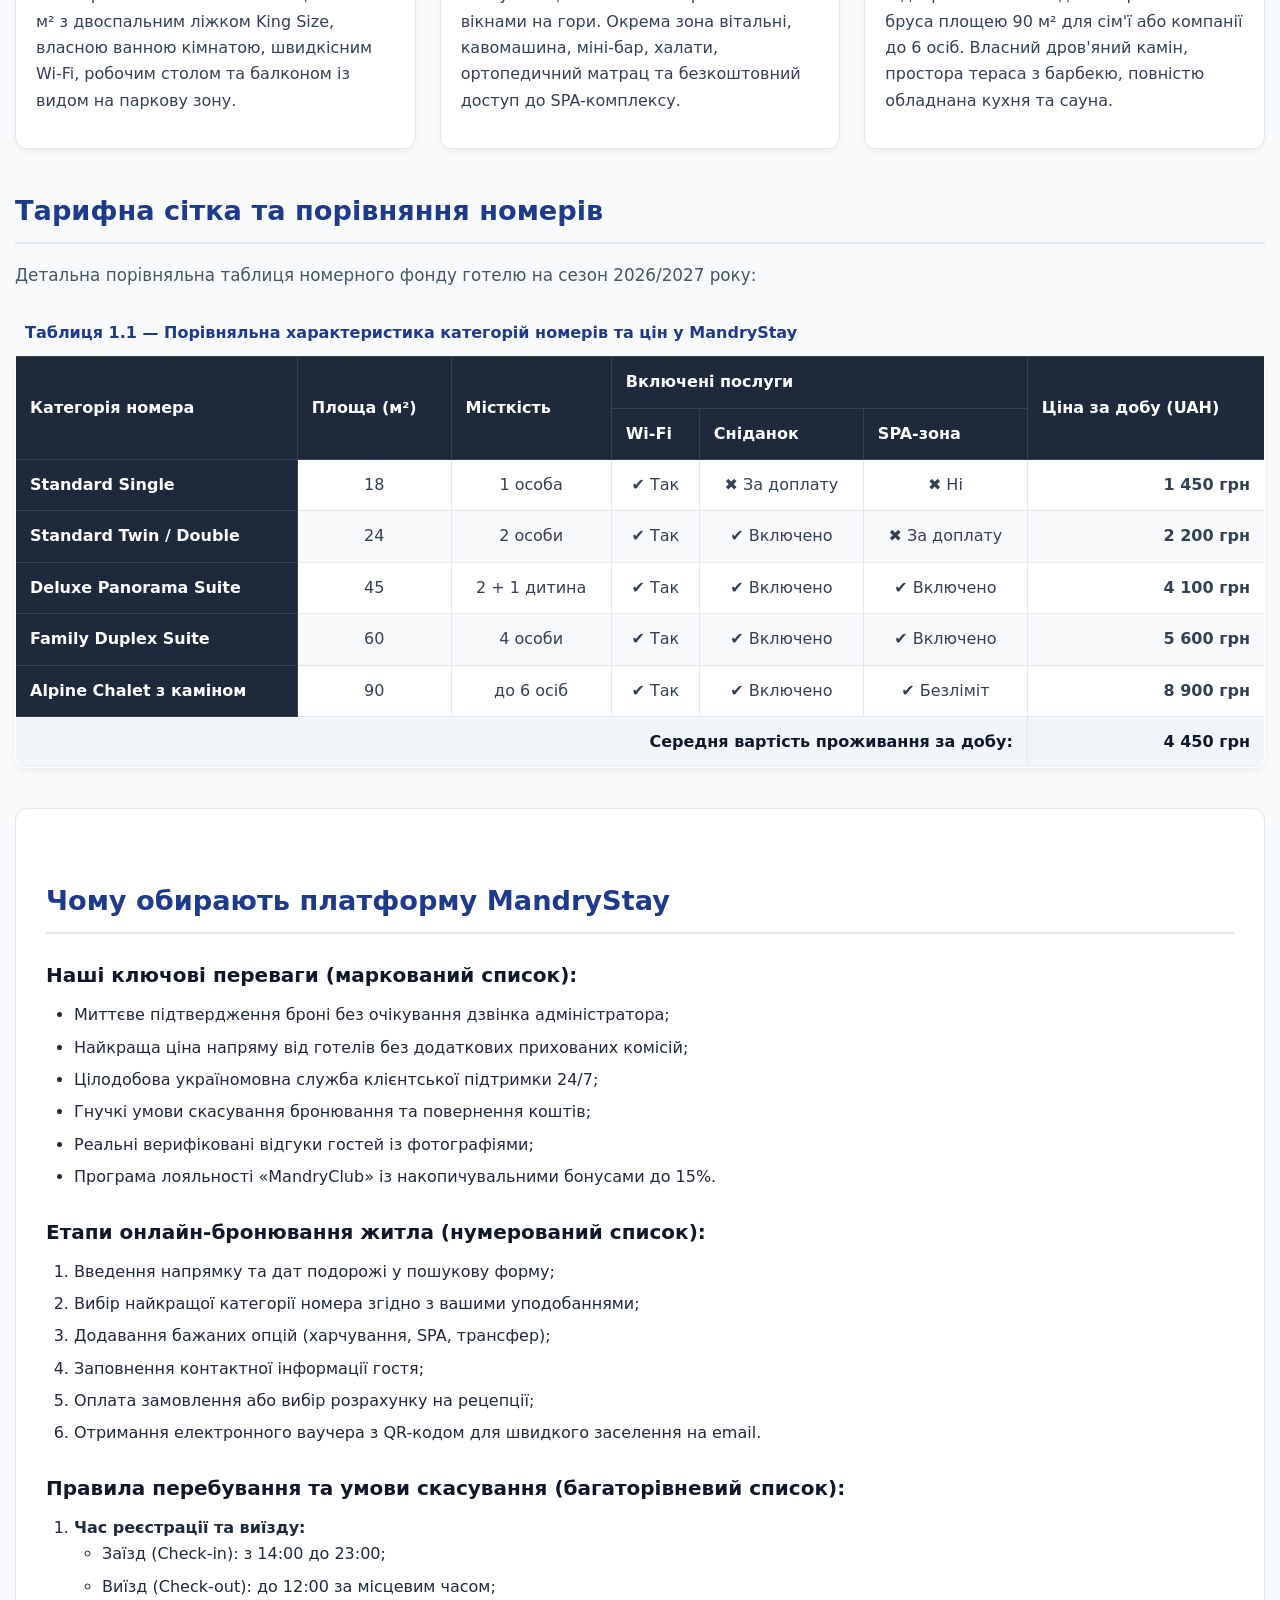
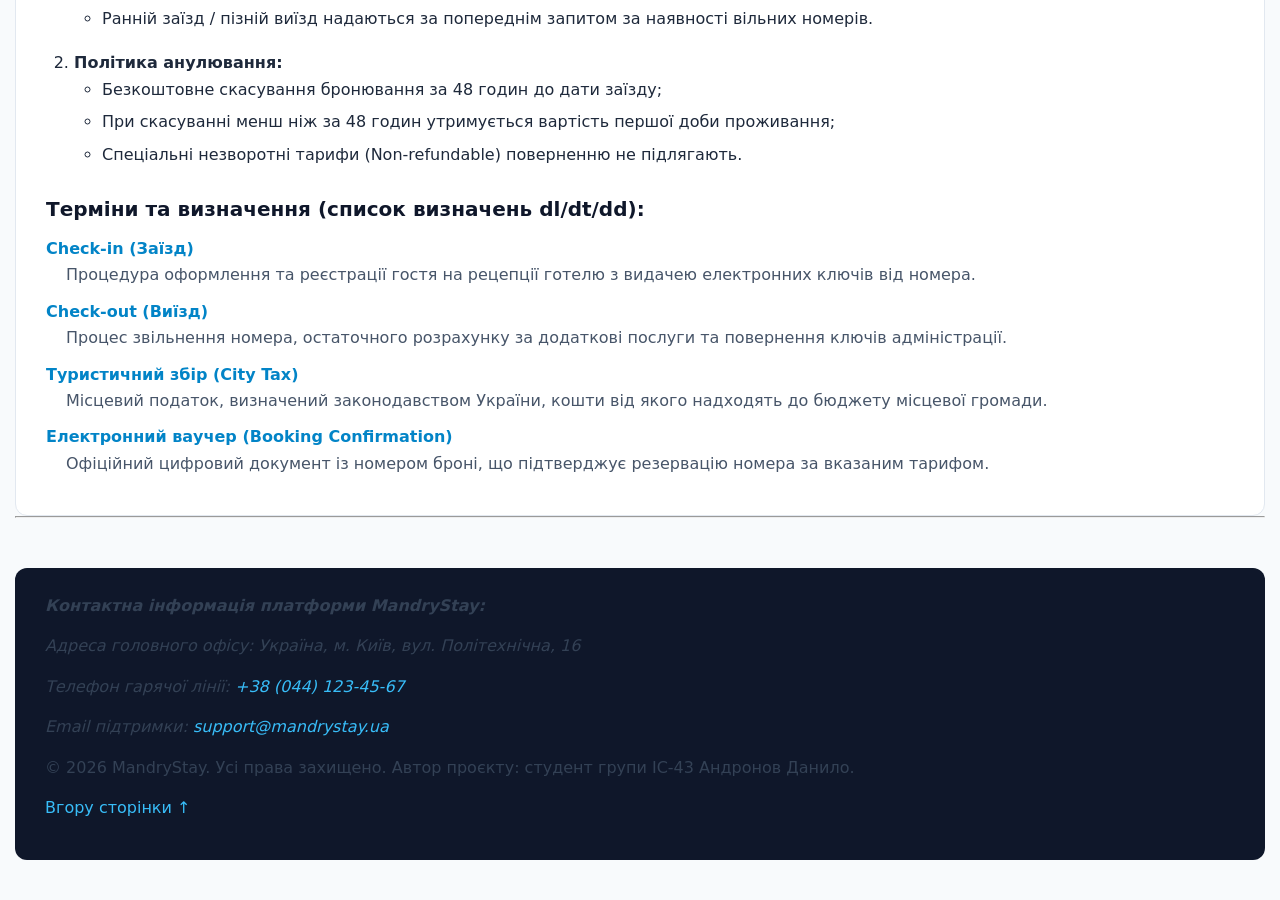
==== commit 1cc56086: "feat(lab3): implement responsive flexbox grid, media queries, and mobile burger menu" ====
--- a/index.html
+++ b/index.html
@@ -13,6 +13,11 @@
         <div id="top-branding">
             <img src="images/logo.svg" alt="Логотип платформи MandryStay" width="200" height="50" title="MandryStay Travel Portal">
             <p><em>Сервіс швидкого та безпечного бронювання житла й відпочинку</em></p>
+            <button class="burger-menu-btn" id="burger-btn" aria-label="Відкрити меню навігації">
+                <span></span>
+                <span></span>
+                <span></span>
+            </button>
         </div>
 
         <nav>
@@ -177,32 +182,34 @@
             <h2>Популярні категорії розміщення</h2>
             <p>Оберіть найкращий номер для індивідуального, сімейного або корпоративного відпочинку:</p>
 
-            <article class="room-card-article">
-                <h3>1. Номер категорії «Стандарт»</h3>
-                <img src="images/room-standard.svg" alt="Затишний двомісний номер категорії Стандарт" width="380" height="235" title="Standard Room">
-                <p>
-                    Ідеальний вибір для мандрівників соло або пар. Затишна кімната площею 22–24 м² з двоспальним ліжком King Size, 
-                    власною ванною кімнатою, швидкісним Wi-Fi, робочим столом та балконом із видом на паркову зону.
-                </p>
-            </article>
-
-            <article class="room-card-article">
-                <h3>2. Панорамний «Люкс» (Deluxe Panorama Suite)</h3>
-                <img src="images/room-deluxe.svg" alt="Просторий люкс-номер із терасою та панорамними вікнами" width="380" height="235" title="Deluxe Suite">
-                <p>
-                    Просторий двокімнатний номер преміум-класу площею 45 м² з панорамними вікнами на гори. 
-                    Окрема зона вітальні, кавомашина, міні-бар, халати, ортопедичний матрац та безкоштовний доступ до SPA-комплексу.
-                </p>
-            </article>
-
-            <article class="room-card-article">
-                <h3>3. Автентичне «Альпійське шале»</h3>
-                <img src="images/room-chalet.svg" alt="Двоповерхове еко-шале з натурального дерева з каміном" width="380" height="235" title="Alpine Chalet">
-                <p>
-                    Відокремлений котедж із карпатського бруса площею 90 м² для сім'ї або компанії до 6 осіб. 
-                    Власний дров'яний камін, простора тераса з барбекю, повністю обладнана кухня та сауна.
-                </p>
-            </article>
+            <div class="rooms-flex-grid">
+                <article class="room-card-article">
+                    <h3>1. Номер категорії «Стандарт»</h3>
+                    <img src="images/room-standard.svg" alt="Затишний двомісний номер категорії Стандарт" width="380" height="235" title="Standard Room">
+                    <p>
+                        Ідеальний вибір для мандрівників соло або пар. Затишна кімната площею 22–24 м² з двоспальним ліжком King Size, 
+                        власною ванною кімнатою, швидкісним Wi-Fi, робочим столом та балконом із видом на паркову зону.
+                    </p>
+                </article>
+
+                <article class="room-card-article">
+                    <h3>2. Панорамний «Люкс» (Deluxe Panorama Suite)</h3>
+                    <img src="images/room-deluxe.svg" alt="Просторий люкс-номер із терасою та панорамними вікнами" width="380" height="235" title="Deluxe Suite">
+                    <p>
+                        Просторий двокімнатний номер преміум-класу площею 45 м² з панорамними вікнами на гори. 
+                        Окрема зона вітальні, кавомашина, міні-бар, халати, ортопедичний матрац та безкоштовний доступ до SPA-комплексу.
+                    </p>
+                </article>
+
+                <article class="room-card-article">
+                    <h3>3. Автентичне «Альпійське шале»</h3>
+                    <img src="images/room-chalet.svg" alt="Двоповерхове еко-шале з натурального дерева з каміном" width="380" height="235" title="Alpine Chalet">
+                    <p>
+                        Відокремлений котедж із карпатського бруса площею 90 м² для сім'ї або компанії до 6 осіб. 
+                        Власний дров'яний камін, простора тераса з барбекю, повністю обладнана кухня та сауна.
+                    </p>
+                </article>
+            </div>
         </section>
 
         <!-- Таблиця тарифів та характеристик -->
@@ -360,5 +367,8 @@
         <p>&copy; 2026 MandryStay. Усі права захищено. Автор проєкту: студент групи ІС-43 Андронов Данило.</p>
         <p><a href="#top-branding">Вгору сторінки &#8593;</a></p>
     </footer>
+
+    <!-- Скрипт адаптивного бургер-меню -->
+    <script src="js/main.js"></script>
 </body>
 </html>
--- a/css/style.css
+++ b/css/style.css
@@ -351,3 +351,180 @@
     margin-bottom: 8px;
     color: #475569;
 }
+
+/* ==========================================================================
+   Лабораторна робота №3: Flexbox, Блокова та Адаптивна верстка
+   ========================================================================== */
+
+/* 7. АДАПТИВНА FLEXBOX-СІТКА КАРТОК (Flexbox Grid) */
+.rooms-flex-grid {
+    display: flex;
+    flex-wrap: wrap;
+    gap: 24px;
+    margin-top: 20px;
+}
+
+.rooms-flex-grid > .room-card-article {
+    flex: 1 1 calc(33.333% - 16px);
+    min-width: 280px;
+    margin-bottom: 0;
+    display: flex;
+    flex-direction: column;
+    justify-content: space-between;
+}
+
+.rooms-flex-grid img {
+    max-width: 100%;
+    height: auto;
+    border-radius: 8px;
+    margin-bottom: 12px;
+}
+
+/* 8. БУРГЕР-КНОПКА (Mobile Navigation Toggle) */
+.burger-menu-btn {
+    display: none;
+    flex-direction: column;
+    justify-content: space-around;
+    width: 34px;
+    height: 30px;
+    background: transparent;
+    border: none;
+    cursor: pointer;
+    padding: 2px;
+    z-index: 100;
+}
+
+.burger-menu-btn span {
+    width: 100%;
+    height: 3.5px;
+    background-color: #ffffff;
+    border-radius: 4px;
+    transition: all 0.3s ease-in-out;
+}
+
+/* Анімація перетворення бургер-іконки на хрестик */
+.burger-menu-btn.active span:nth-child(1) {
+    transform: translateY(9px) rotate(45deg);
+}
+
+.burger-menu-btn.active span:nth-child(2) {
+    opacity: 0;
+}
+
+.burger-menu-btn.active span:nth-child(3) {
+    transform: translateY(-9px) rotate(-45deg);
+}
+
+/* ==========================================================================
+   9. МЕДІА-ЗАПИТИ (Media Queries) з логічними операторами
+   ========================================================================== */
+
+/* ДЕСКТОП: роздільна здатність від 1025px */
+@media screen and (min-width: 1025px) {
+    .rooms-flex-grid > .room-card-article {
+        flex: 1 1 calc(33.333% - 16px);
+    }
+}
+
+/* ПЛАНШЕТ: роздільна здатність від 768px до 1024px включно */
+@media screen and (min-width: 768px) and (max-width: 1024px) {
+    body {
+        padding: 0 20px 30px;
+    }
+
+    h1 {
+        font-size: 1.9rem;
+    }
+
+    .rooms-flex-grid > .room-card-article {
+        flex: 1 1 calc(50% - 12px);
+    }
+
+    #booking-form {
+        padding: 20px;
+    }
+}
+
+/* МОБІЛЬНІ ПРИСТРОЇ: роздільна здатність до 767px */
+@media screen and (max-width: 767px) {
+    body {
+        padding: 0 10px 20px;
+        font-size: 15px;
+    }
+
+    h1 {
+        font-size: 1.6rem;
+    }
+
+    h2 {
+        font-size: 1.35rem;
+    }
+
+    /* Активація кнопки бургер-меню */
+    .burger-menu-btn {
+        display: flex;
+    }
+
+    /* Мобільна навігація: випадне адаптивне меню */
+    nav > ul.nav-bar-list {
+        display: none;
+        flex-direction: column;
+        width: 100%;
+        margin-top: 15px;
+        padding-top: 15px;
+        border-top: 1px solid rgba(255, 255, 255, 0.2);
+    }
+
+    nav > ul.nav-bar-list.active {
+        display: flex;
+        animation: slideDown 0.3s ease-out forwards;
+    }
+
+    @keyframes slideDown {
+        from {
+            opacity: 0;
+            transform: translateY(-10px);
+        }
+        to {
+            opacity: 1;
+            transform: translateY(0);
+        }
+    }
+
+    .nav-link-item {
+        width: 100%;
+    }
+
+    .nav-link-item a {
+        display: block;
+        width: 100%;
+        padding: 10px 14px;
+    }
+
+    /* Картки в 1 стовпчик на мобільному */
+    .rooms-flex-grid > .room-card-article {
+        flex: 1 1 100%;
+        min-width: 100%;
+    }
+
+    /* Адаптивність форми для вузьких екранів */
+    input[type="text"],
+    input[type="email"],
+    input[type="tel"],
+    input[type="date"],
+    input[type="number"],
+    select,
+    textarea {
+        max-width: 100%;
+    }
+
+    /* Горизонтальна прокрутка для таблиці на смартфонах */
+    #pricing-table {
+        overflow-x: auto;
+    }
+
+    table {
+        min-width: 600px;
+    }
+}
+
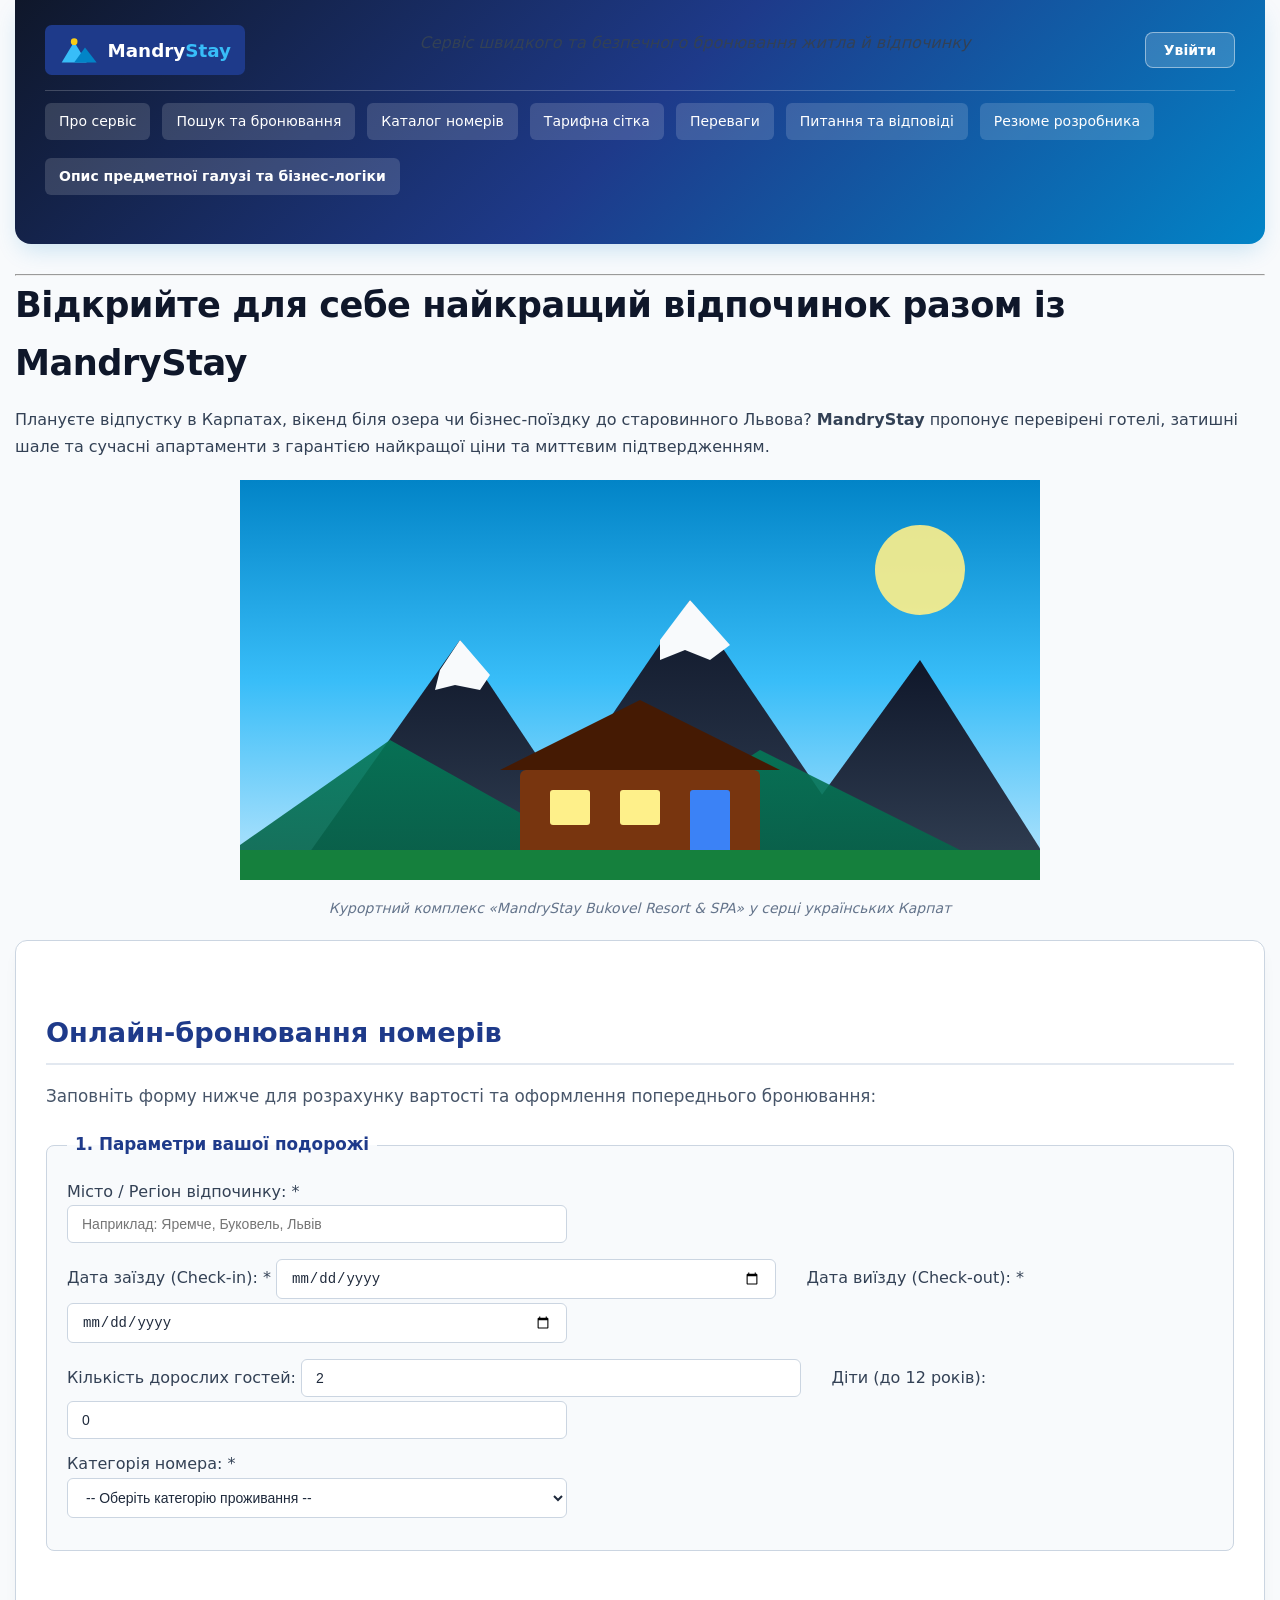
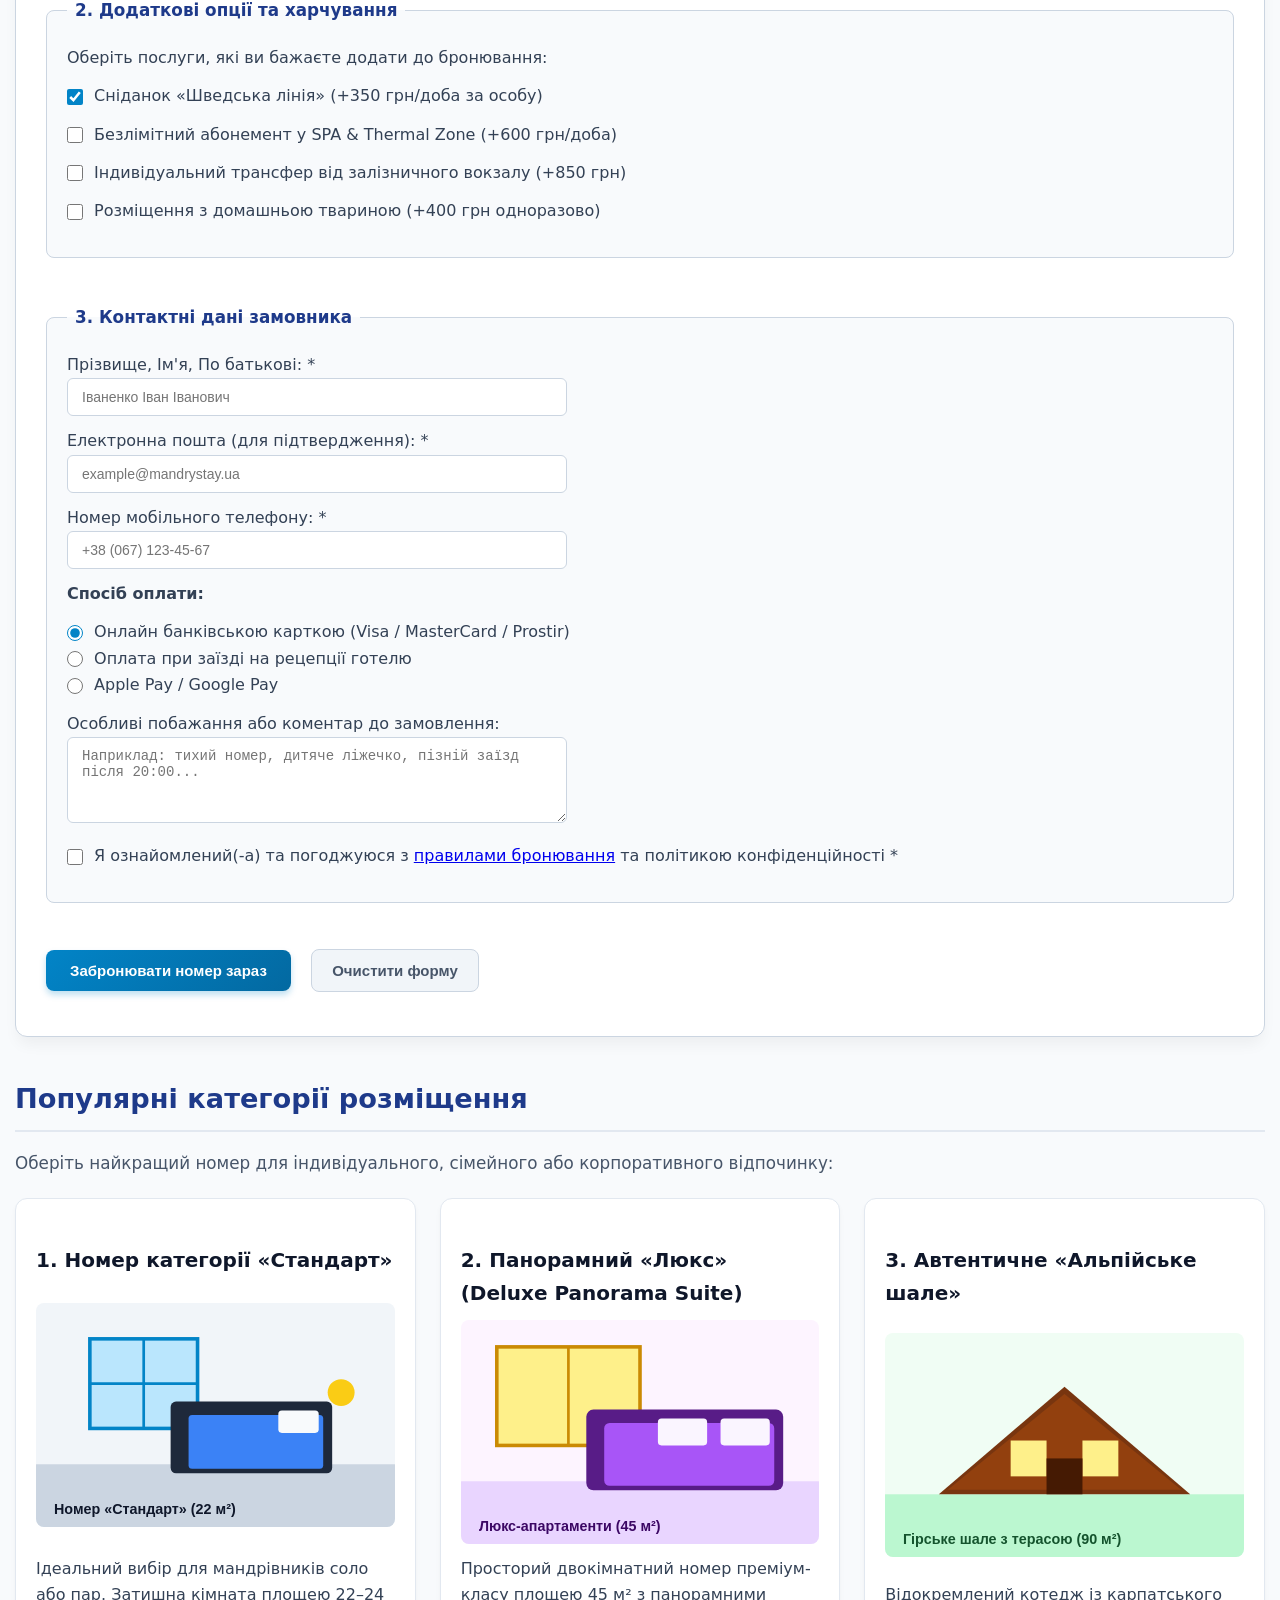
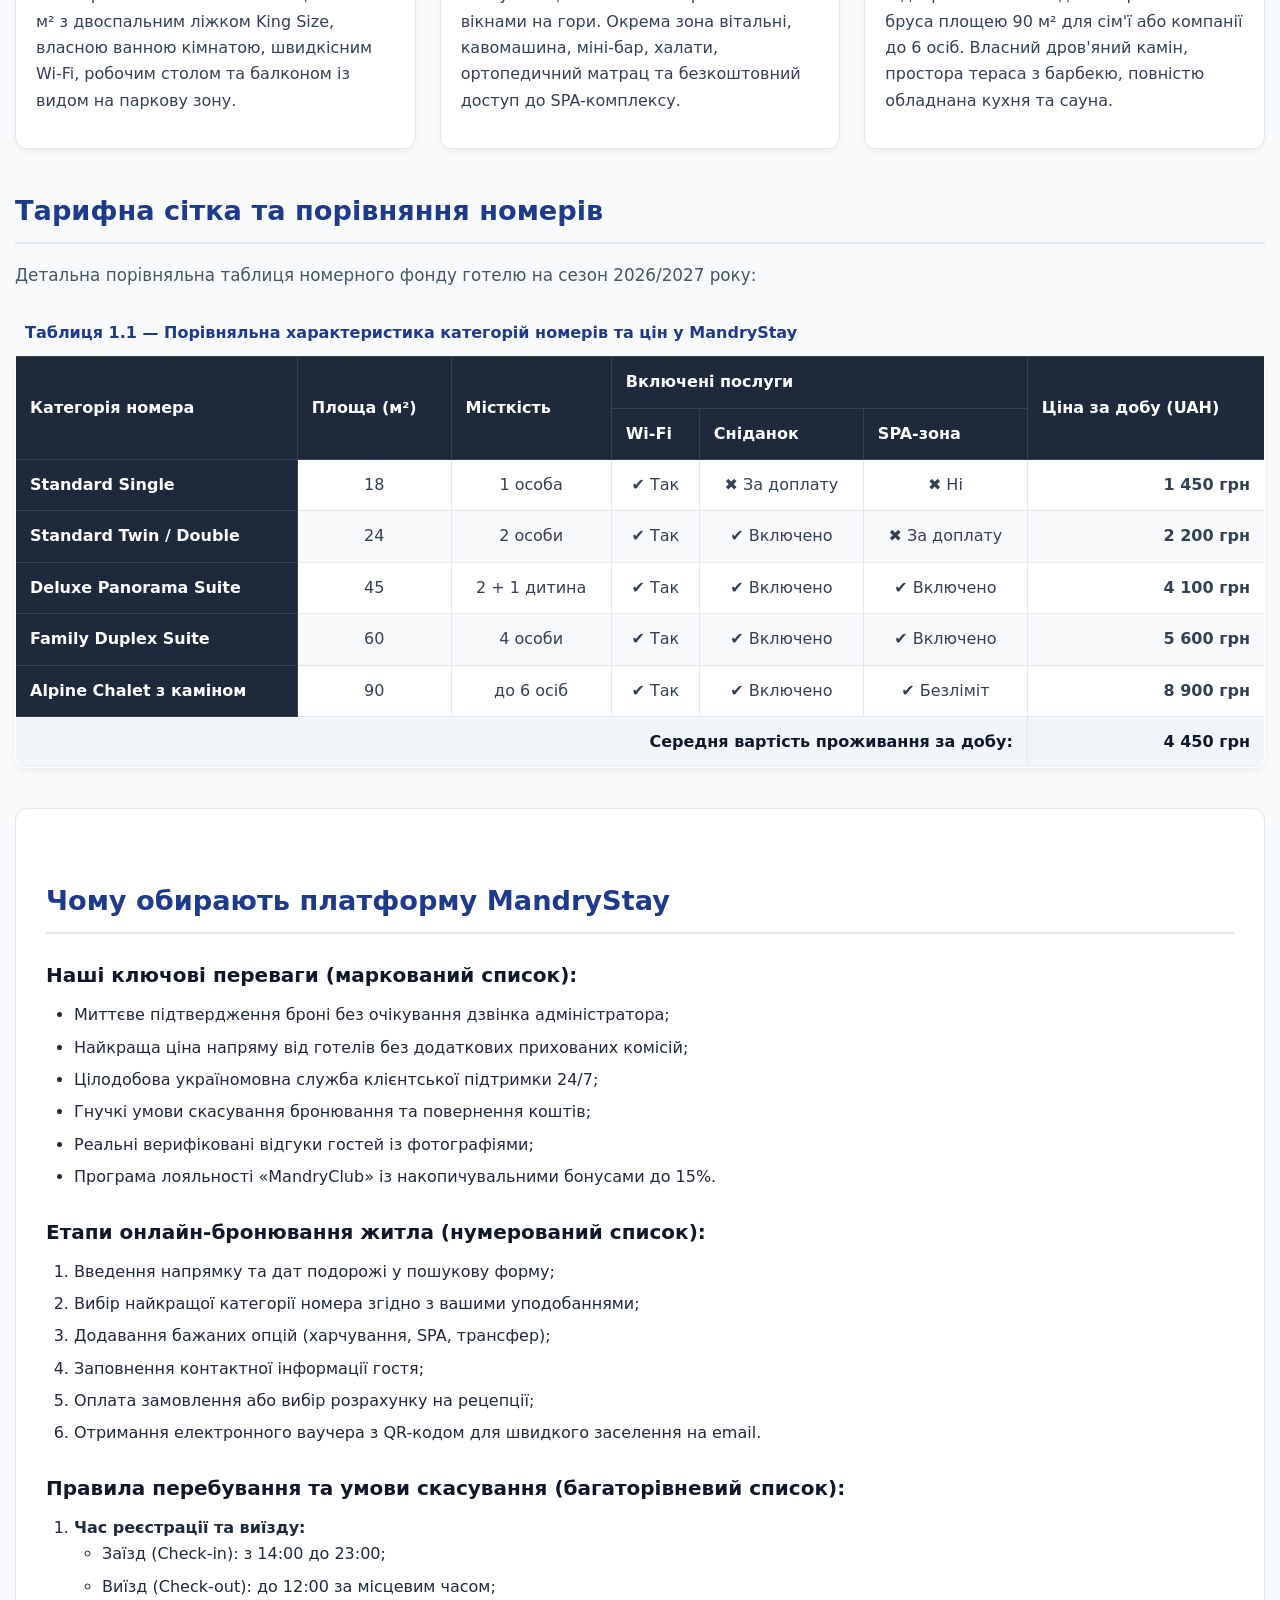
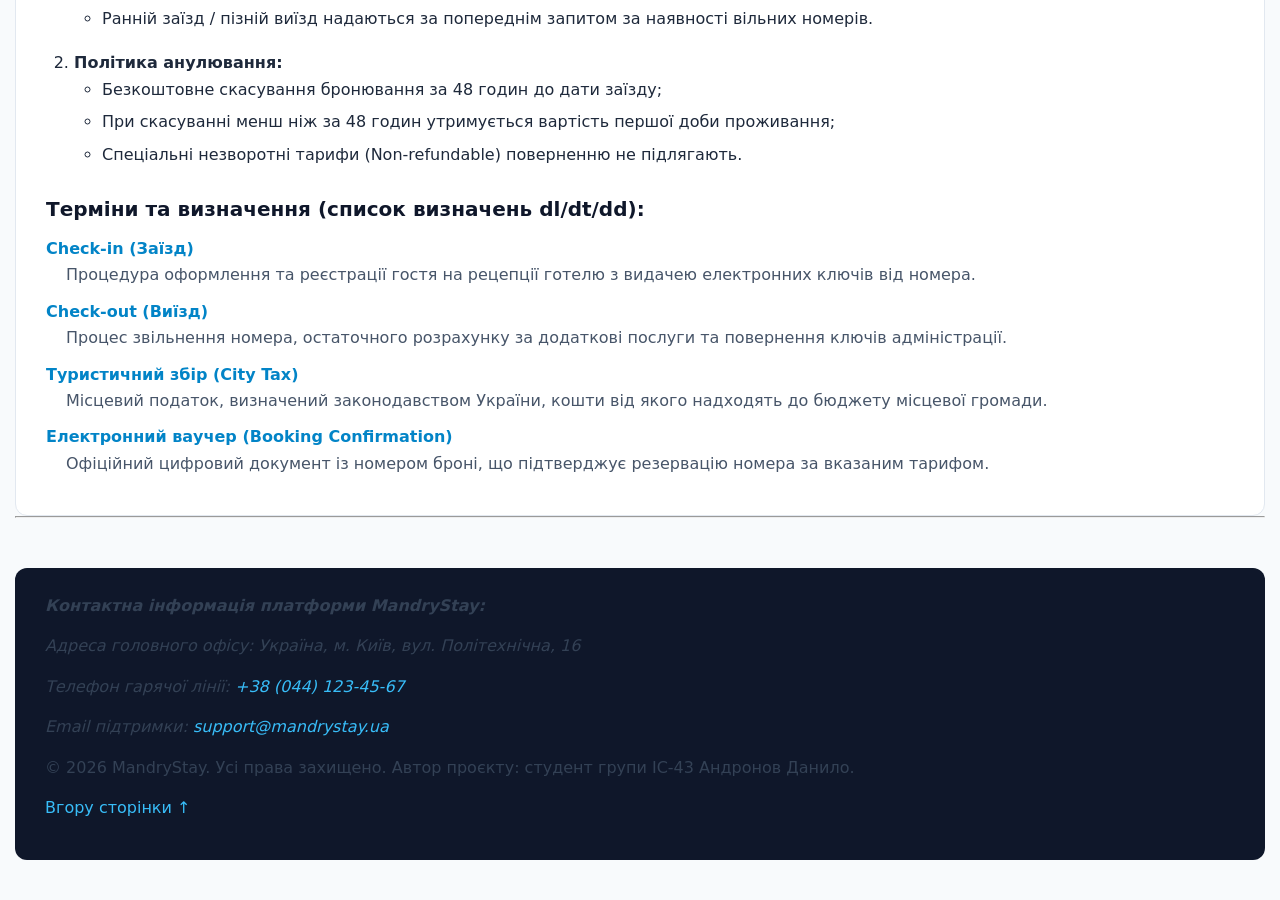
==== commit 0f26acd0: "Lab 4: add MandryStay auth modal with validation" ====
--- a/index.html
+++ b/index.html
@@ -6,6 +6,7 @@
     <meta name="description" content="MandryStay — Платформа онлайн-бронювання готелів, апартаментів та відпочинку в Україні.">
     <title>MandryStay — Сервіс бронювання відпочинку</title>
     <link rel="stylesheet" href="css/style.css">
+    <link rel="stylesheet" href="css/auth-modal.css">
 </head>
 <body>
     <!-- Верхня панель та навігація -->
@@ -13,11 +14,14 @@
         <div id="top-branding">
             <img src="images/logo.svg" alt="Логотип платформи MandryStay" width="200" height="50" title="MandryStay Travel Portal">
             <p><em>Сервіс швидкого та безпечного бронювання житла й відпочинку</em></p>
-            <button class="burger-menu-btn" id="burger-btn" aria-label="Відкрити меню навігації">
-                <span></span>
-                <span></span>
-                <span></span>
-            </button>
+            <div class="header-auth-controls">
+                <button type="button" id="open-auth-modal-btn" class="btn-header-auth">Увійти</button>
+                <button class="burger-menu-btn" id="burger-btn" aria-label="Відкрити меню навігації">
+                    <span></span>
+                    <span></span>
+                    <span></span>
+                </button>
+            </div>
         </div>
 
         <nav>
@@ -368,7 +372,55 @@
         <p><a href="#top-branding">Вгору сторінки &#8593;</a></p>
     </footer>
 
-    <!-- Скрипт адаптивного бургер-меню -->
+    <!-- Модальне вікно авторизації MandryStay (ЛР №4, Завдання №10) -->
+    <div id="auth-modal-overlay" class="auth-modal-overlay" role="dialog" aria-modal="true" aria-labelledby="auth-modal-title" hidden>
+        <div class="auth-modal-dialog">
+            <div class="auth-modal-header">
+                <div class="auth-modal-title-group">
+                    <span class="auth-modal-badge">MandryStay Account</span>
+                    <h2 id="auth-modal-title">Вхід до особистого кабінету</h2>
+                </div>
+                <button type="button" id="auth-modal-close" class="auth-modal-close" aria-label="Закрити вікно авторизації">&times;</button>
+            </div>
+
+            <div class="auth-modal-body">
+                <div class="auth-demo-hint">
+                    <span>Демо-дані: <strong>demo@mandrystay.ua</strong> / <strong>mandry2026</strong></span>
+                    <button type="button" id="auth-fill-demo-btn" class="btn-fill-demo">Підставити</button>
+                </div>
+
+                <form id="auth-modal-form" novalidate>
+                    <div class="auth-form-field">
+                        <label for="auth-identifier">Email або логін <span class="auth-required">*</span></label>
+                        <input type="text" id="auth-identifier" name="identifier" placeholder="demo@mandrystay.ua або логін (мін. 3 символи)" autocomplete="username">
+                        <span class="auth-field-error" id="auth-err-identifier" role="alert"></span>
+                    </div>
+
+                    <div class="auth-form-field">
+                        <label for="auth-password">Пароль <span class="auth-required">*</span></label>
+                        <div class="auth-input-wrap">
+                            <input type="password" id="auth-password" name="password" class="has-toggle" placeholder="Мінімум 6 символів" autocomplete="current-password">
+                            <button type="button" id="auth-toggle-password" class="btn-toggle-password">Показати</button>
+                        </div>
+                        <span class="auth-field-error" id="auth-err-password" role="alert"></span>
+                    </div>
+
+                    <div class="auth-remember-row">
+                        <label class="auth-remember-label">
+                            <input type="checkbox" id="auth-remember" name="remember">
+                            Запам’ятати мене
+                        </label>
+                    </div>
+
+                    <button type="submit" class="btn-auth-submit">Увійти в MandryStay</button>
+                    <div id="auth-modal-status" class="auth-modal-status" role="status" aria-live="polite"></div>
+                </form>
+            </div>
+        </div>
+    </div>
+
+    <!-- Скрипт адаптивного бургер-меню та вікна авторизації -->
     <script src="js/main.js"></script>
+    <script src="js/auth-modal.js"></script>
 </body>
 </html>
--- a/css/auth-modal.css
+++ b/css/auth-modal.css
@@ -0,0 +1,313 @@
+/* ==========================================================================
+   MandryStay — Вікно авторизації (Лабораторна робота №4, Завдання №10)
+   Дизайн-система: #1E3A8A (primary), #0284C7 (accent), #0F172A (dark), Inter
+   ========================================================================== */
+
+.header-auth-controls {
+  display: flex;
+  align-items: center;
+  gap: 12px;
+}
+
+.btn-header-auth {
+  display: inline-flex;
+  align-items: center;
+  gap: 8px;
+  padding: 9px 18px;
+  background: rgba(255, 255, 255, 0.16);
+  color: #ffffff;
+  border: 1.5px solid rgba(255, 255, 255, 0.45);
+  border-radius: 8px;
+  font-family: "Inter", system-ui, -apple-system, sans-serif;
+  font-size: 14px;
+  font-weight: 600;
+  cursor: pointer;
+  transition: background-color 0.2s ease, border-color 0.2s ease, transform 0.1s ease;
+}
+
+.btn-header-auth:hover {
+  background-color: #38bdf8;
+  border-color: #38bdf8;
+  color: #0f172a;
+}
+
+.btn-header-auth.is-authenticated {
+  background-color: #0284c7;
+  border-color: #7dd3fc;
+  color: #ffffff;
+}
+
+.auth-modal-overlay {
+  position: fixed;
+  inset: 0;
+  z-index: 1000;
+  display: flex;
+  align-items: center;
+  justify-content: center;
+  padding: 16px;
+  background-color: rgba(15, 23, 42, 0.65);
+  backdrop-filter: blur(4px);
+}
+
+.auth-modal-overlay[hidden] {
+  display: none;
+}
+
+.auth-modal-dialog {
+  width: 100%;
+  max-width: 440px;
+  background-color: #ffffff;
+  color: #1e293b;
+  border-radius: 14px;
+  border: 1px solid #cbd5e1;
+  box-shadow: 0 24px 48px -12px rgba(15, 23, 42, 0.35);
+  overflow: hidden;
+  font-family: "Inter", system-ui, -apple-system, BlinkMacSystemFont, "Segoe UI", Roboto, Arial, sans-serif;
+  animation: authModalSlideIn 0.2s ease-out;
+}
+
+@keyframes authModalSlideIn {
+  from {
+    opacity: 0;
+    transform: translateY(-10px) scale(0.98);
+  }
+  to {
+    opacity: 1;
+    transform: translateY(0) scale(1);
+  }
+}
+
+.auth-modal-header {
+  display: flex;
+  align-items: center;
+  justify-content: space-between;
+  padding: 18px 22px;
+  background: linear-gradient(135deg, #0f172a 0%, #1e3a8a 60%, #0284c7 100%);
+  color: #ffffff;
+}
+
+.auth-modal-title-group {
+  display: flex;
+  flex-direction: column;
+  gap: 2px;
+}
+
+.auth-modal-badge {
+  font-size: 11px;
+  font-weight: 700;
+  letter-spacing: 0.06em;
+  text-transform: uppercase;
+  color: #7dd3fc;
+}
+
+.auth-modal-header h2 {
+  margin: 0;
+  padding: 0;
+  border: none;
+  font-size: 1.25rem;
+  font-weight: 700;
+  color: #ffffff;
+}
+
+.auth-modal-close {
+  width: 34px;
+  height: 34px;
+  display: inline-flex;
+  align-items: center;
+  justify-content: center;
+  background: rgba(255, 255, 255, 0.14);
+  color: #ffffff;
+  border: none;
+  border-radius: 8px;
+  font-size: 22px;
+  line-height: 1;
+  cursor: pointer;
+  transition: background-color 0.2s ease;
+}
+
+.auth-modal-close:hover {
+  background: rgba(255, 255, 255, 0.28);
+}
+
+.auth-modal-body {
+  padding: 22px;
+}
+
+.auth-demo-hint {
+  display: flex;
+  align-items: center;
+  justify-content: space-between;
+  gap: 10px;
+  padding: 10px 12px;
+  margin-bottom: 18px;
+  background-color: #f0f9ff;
+  border: 1px solid #bae6fd;
+  border-radius: 8px;
+  font-size: 13px;
+  color: #0c4a6e;
+}
+
+.btn-fill-demo {
+  flex-shrink: 0;
+  padding: 5px 10px;
+  background-color: #0284c7;
+  color: #ffffff;
+  border: none;
+  border-radius: 6px;
+  font-size: 12px;
+  font-weight: 600;
+  cursor: pointer;
+}
+
+.btn-fill-demo:hover {
+  background-color: #0369a1;
+}
+
+.auth-form-field {
+  margin-bottom: 14px;
+}
+
+.auth-form-field label {
+  display: block;
+  margin-bottom: 5px;
+  font-size: 14px;
+  font-weight: 600;
+  color: #0f172a;
+}
+
+.auth-required {
+  color: #dc2626;
+}
+
+.auth-input-wrap {
+  position: relative;
+  display: flex;
+  align-items: center;
+}
+
+.auth-form-field input[type="text"],
+.auth-form-field input[type="password"] {
+  width: 100%;
+  max-width: 100%;
+  padding: 10px 12px;
+  border: 1.5px solid #cbd5e1;
+  border-radius: 8px;
+  font-size: 14px;
+  color: #0f172a;
+  background-color: #ffffff;
+  transition: border-color 0.2s ease, box-shadow 0.2s ease;
+}
+
+.auth-form-field input.has-toggle {
+  padding-right: 78px;
+}
+
+.auth-form-field input:focus {
+  outline: none;
+  border-color: #0284c7;
+  box-shadow: 0 0 0 3px rgba(2, 132, 199, 0.2);
+}
+
+.auth-form-field input.is-invalid {
+  border-color: #dc2626;
+  background-color: #fef2f2;
+}
+
+.auth-form-field input.is-valid {
+  border-color: #16a34a;
+}
+
+.btn-toggle-password {
+  position: absolute;
+  right: 8px;
+  padding: 4px 8px;
+  background: #f1f5f9;
+  color: #334155;
+  border: 1px solid #cbd5e1;
+  border-radius: 6px;
+  font-size: 12px;
+  font-weight: 600;
+  cursor: pointer;
+}
+
+.btn-toggle-password:hover {
+  background: #e2e8f0;
+}
+
+.auth-field-error {
+  display: block;
+  min-height: 18px;
+  margin-top: 4px;
+  font-size: 12.5px;
+  color: #dc2626;
+}
+
+.auth-remember-row {
+  display: flex;
+  align-items: center;
+  justify-content: space-between;
+  margin-bottom: 16px;
+  font-size: 13.5px;
+  color: #475569;
+}
+
+.auth-remember-label {
+  display: inline-flex;
+  align-items: center;
+  gap: 6px;
+  cursor: pointer;
+}
+
+.btn-auth-submit {
+  width: 100%;
+  padding: 11px 18px;
+  background: linear-gradient(135deg, #1e3a8a 0%, #0284c7 100%);
+  color: #ffffff;
+  border: none;
+  border-radius: 8px;
+  font-size: 15px;
+  font-weight: 700;
+  cursor: pointer;
+  box-shadow: 0 4px 10px rgba(2, 132, 199, 0.25);
+  transition: opacity 0.2s ease, transform 0.1s ease;
+}
+
+.btn-auth-submit:hover {
+  opacity: 0.94;
+}
+
+.btn-auth-submit:active {
+  transform: translateY(1px);
+}
+
+.auth-modal-status {
+  display: none;
+  margin-top: 14px;
+  padding: 10px 12px;
+  border-radius: 8px;
+  font-size: 13.5px;
+  font-weight: 600;
+}
+
+.auth-modal-status.is-visible {
+  display: block;
+}
+
+.auth-modal-status.is-error {
+  background-color: #fef2f2;
+  color: #b91c1c;
+  border: 1px solid #fecaca;
+}
+
+.auth-modal-status.is-success {
+  background-color: #f0fdf4;
+  color: #15803d;
+  border: 1px solid #bbf7d0;
+}
+
+@media screen and (max-width: 767px) {
+  .auth-demo-hint {
+    flex-direction: column;
+    align-items: flex-start;
+  }
+}
